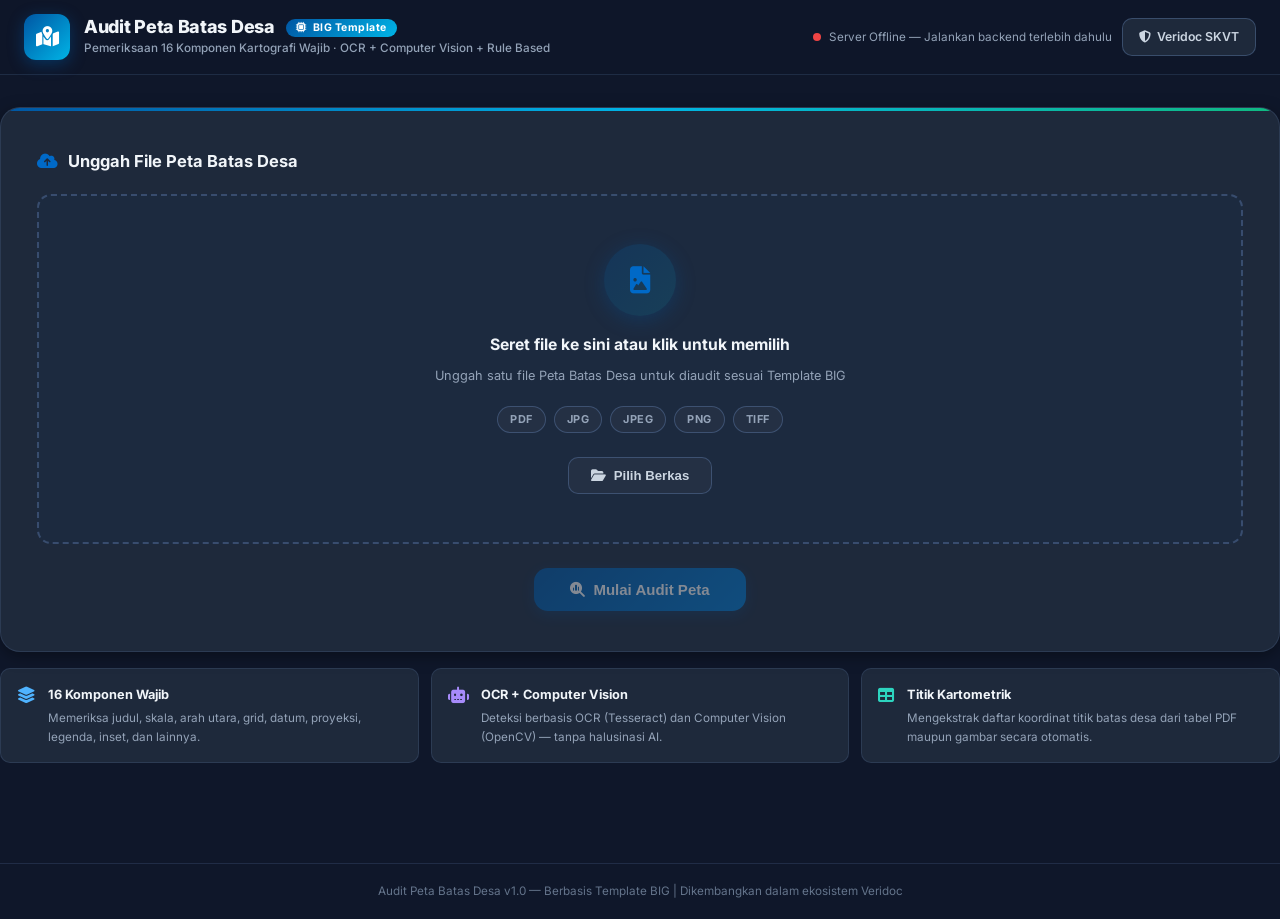
==== peta_batas_desa/index.html @ 75ebd40e "Fitur Cek Peta" ====
<!DOCTYPE html>
<html lang="id">
<head>
  <meta charset="UTF-8">
  <meta name="viewport" content="width=device-width, initial-scale=1.0">
  <title>Audit Peta Batas Desa — Template BIG</title>
  <meta name="description" content="Sistem Audit Otomatis Peta Batas Desa berdasarkan Template BIG — memeriksa 16 komponen wajib kartografi.">

  <link rel="preconnect" href="https://fonts.googleapis.com">
  <link rel="preconnect" href="https://fonts.gstatic.com" crossorigin>
  <link rel="preconnect" href="https://cdnjs.cloudflare.com">

  <link href="https://fonts.googleapis.com/css2?family=Inter:wght@300;400;500;600;700;800;900&family=JetBrains+Mono:wght@400;500;600&display=swap" rel="stylesheet">
  <link rel="stylesheet" href="https://cdnjs.cloudflare.com/ajax/libs/font-awesome/6.5.0/css/all.min.css">
  <link rel="stylesheet" href="style.css">
</head>
<body>

<!-- ================================================================
     HEADER
     ================================================================ -->
<header class="app-header">
  <div class="container">
    <div class="header-inner">
      <div class="brand">
        <div class="brand-icon-wrap">
          <div class="brand-icon-bg"></div>
          <i class="fa-solid fa-map-location-dot"></i>
        </div>
        <div class="brand-text">
          <h1>
            Audit Peta Batas Desa
            <span class="brand-badge"><i class="fa-solid fa-microchip"></i> BIG Template</span>
          </h1>
          <div class="brand-sub">Pemeriksaan 16 Komponen Kartografi Wajib · OCR + Computer Vision + Rule Based</div>
        </div>
      </div>
      <div class="header-right">
        <!-- API Status indicator -->
        <div style="display:flex; align-items:center; gap:8px; font-size:0.78rem; color:var(--text-muted);">
          <span id="api-status-dot" style="width:8px; height:8px; border-radius:50%; background:#F59E0B; display:inline-block; flex-shrink:0;"></span>
          <span id="api-status-text">Menghubungkan...</span>
        </div>
        <a href="http://localhost:8000" target="_blank" class="btn-header" title="Buka Veridoc SKVT">
          <i class="fa-solid fa-shield-halved"></i> Veridoc SKVT
        </a>
      </div>
    </div>
  </div>
</header>

<!-- ================================================================
     MAIN CONTENT
     ================================================================ -->
<main class="container main-wrap">

  <!-- ── UPLOAD SECTION ── -->
  <section class="upload-section" id="upload-section">
    <div class="upload-card">
      <div class="upload-card-title">
        <i class="fa-solid fa-cloud-arrow-up"></i>
        Unggah File Peta Batas Desa
      </div>

      <!-- Dropzone -->
      <div class="dropzone" id="drop-zone">
        <div class="drop-icon-wrap">
          <i class="fa-solid fa-file-image"></i>
        </div>
        <div class="drop-title">Seret file ke sini atau klik untuk memilih</div>
        <div class="drop-desc">Unggah satu file Peta Batas Desa untuk diaudit sesuai Template BIG</div>
        <div class="drop-formats">
          <span class="format-badge">PDF</span>
          <span class="format-badge">JPG</span>
          <span class="format-badge">JPEG</span>
          <span class="format-badge">PNG</span>
          <span class="format-badge">TIFF</span>
        </div>
        <button type="button" class="btn btn-secondary" id="btn-browse">
          <i class="fa-solid fa-folder-open"></i> Pilih Berkas
        </button>
        <input type="file" id="file-input" accept=".pdf,.jpg,.jpeg,.png,.tiff,.tif" hidden>
      </div>

      <!-- File selected badge -->
      <div class="file-selected hidden" id="file-selected-badge">
        <i class="fa-solid fa-file-circle-check" style="font-size:1.1rem;"></i>
        <span>File terpilih:</span>
        <span class="file-name" id="file-name-display">-</span>
        <button type="button" class="btn-remove" id="btn-remove-file" title="Hapus pilihan">
          <i class="fa-solid fa-xmark"></i>
        </button>
      </div>

      <!-- Error -->
      <div class="alert-error hidden" id="error-box">
        <i class="fa-solid fa-circle-exclamation" style="flex-shrink:0;"></i>
        <span></span>
      </div>

      <!-- Process button -->
      <div class="process-row">
        <button type="button" class="btn btn-primary btn-process" id="btn-process" disabled>
          <i class="fa-solid fa-magnifying-glass-chart"></i>
          Mulai Audit Peta
        </button>
      </div>
    </div>

    <!-- Info card -->
    <div style="margin-top:16px; display:grid; grid-template-columns: repeat(auto-fit, minmax(220px,1fr)); gap:12px;">
      <div style="background:var(--bg-card); border:1px solid var(--border); border-radius:var(--r-md); padding:16px; display:flex; gap:12px; align-items:flex-start;">
        <i class="fa-solid fa-layer-group" style="color:#4FB3FF; font-size:1.1rem; margin-top:2px;"></i>
        <div>
          <div style="font-size:0.85rem; font-weight:700; color:var(--text-bright); margin-bottom:3px;">16 Komponen Wajib</div>
          <div style="font-size:0.78rem; color:var(--text-muted);">Memeriksa judul, skala, arah utara, grid, datum, proyeksi, legenda, inset, dan lainnya.</div>
        </div>
      </div>
      <div style="background:var(--bg-card); border:1px solid var(--border); border-radius:var(--r-md); padding:16px; display:flex; gap:12px; align-items:flex-start;">
        <i class="fa-solid fa-robot" style="color:#A78BFA; font-size:1.1rem; margin-top:2px;"></i>
        <div>
          <div style="font-size:0.85rem; font-weight:700; color:var(--text-bright); margin-bottom:3px;">OCR + Computer Vision</div>
          <div style="font-size:0.78rem; color:var(--text-muted);">Deteksi berbasis OCR (Tesseract) dan Computer Vision (OpenCV) — tanpa halusinasi AI.</div>
        </div>
      </div>
      <div style="background:var(--bg-card); border:1px solid var(--border); border-radius:var(--r-md); padding:16px; display:flex; gap:12px; align-items:flex-start;">
        <i class="fa-solid fa-table" style="color:#2DD4BF; font-size:1.1rem; margin-top:2px;"></i>
        <div>
          <div style="font-size:0.85rem; font-weight:700; color:var(--text-bright); margin-bottom:3px;">Titik Kartometrik</div>
          <div style="font-size:0.78rem; color:var(--text-muted);">Mengekstrak daftar koordinat titik batas desa dari tabel PDF maupun gambar secara otomatis.</div>
        </div>
      </div>
    </div>
  </section>


  <!-- ================================================================
       RESULTS SECTION
       ================================================================ -->
  <section id="results-section" class="results-section">

    <!-- ── Audit Status Banner ── -->
    <div class="audit-banner" id="audit-banner" style="display:none;">
      <div class="banner-icon" id="banner-icon">
        <i class="fa-solid fa-circle-check"></i>
      </div>
      <div class="banner-info">
        <div class="banner-filename" id="banner-filename">-</div>
        <div class="banner-status" id="banner-status">-</div>
        <div class="banner-ts" id="banner-ts">-</div>
      </div>
    </div>

    <!-- ── Stat Cards ── -->
    <div class="stat-grid" style="margin-bottom:24px;">
      <div class="stat-card">
        <div class="stat-icon si-blue"><i class="fa-solid fa-percent"></i></div>
        <div>
          <div class="stat-val" id="stat-completeness">-</div>
          <div class="stat-label">Kelengkapan Komponen</div>
        </div>
      </div>
      <div class="stat-card">
        <div class="stat-icon si-green"><i class="fa-solid fa-circle-check"></i></div>
        <div>
          <div class="stat-val" id="stat-found">-</div>
          <div class="stat-label">Komponen Ditemukan</div>
        </div>
      </div>
      <div class="stat-card">
        <div class="stat-icon si-red"><i class="fa-solid fa-circle-xmark"></i></div>
        <div>
          <div class="stat-val" id="stat-notfound">-</div>
          <div class="stat-label">Tidak Ditemukan</div>
        </div>
      </div>
      <div class="stat-card">
        <div class="stat-icon si-yellow"><i class="fa-solid fa-triangle-exclamation"></i></div>
        <div>
          <div class="stat-val" id="stat-uncertain">-</div>
          <div class="stat-label">Tidak Dapat Dipastikan</div>
        </div>
      </div>
      <div class="stat-card">
        <div class="stat-icon si-teal"><i class="fa-solid fa-gauge-high"></i></div>
        <div>
          <div class="stat-val" id="stat-confidence">-</div>
          <div class="stat-label">Confidence Rata-Rata</div>
        </div>
      </div>
      <div class="stat-card">
        <div class="stat-icon si-purple"><i class="fa-solid fa-layer-group"></i></div>
        <div>
          <div class="stat-val" id="stat-total">-</div>
          <div class="stat-label">Total Komponen Diperiksa</div>
        </div>
      </div>
    </div>

    <!-- ── Audit Table ── -->
    <div class="card mb-24" style="margin-bottom:24px;">
      <div class="card-header">
        <div class="card-title">
          <i class="fa-solid fa-table-list"></i>
          Tabel Hasil Audit Komponen Peta
        </div>
        <!-- Filter buttons -->
        <div class="filter-bar" style="margin-bottom:0;">
          <span class="filter-label"><i class="fa-solid fa-filter"></i> Filter:</span>
          <button class="filter-btn active" data-filter="all" id="filter-all">Semua</button>
          <button class="filter-btn" data-filter="found" id="filter-found">
            <i class="fa-solid fa-check"></i> Sesuai
          </button>
          <button class="filter-btn" data-filter="uncertain" id="filter-uncertain">
            <i class="fa-solid fa-triangle-exclamation"></i> Perlu Perbaikan
          </button>
          <button class="filter-btn" data-filter="not_found" id="filter-notfound">
            <i class="fa-solid fa-xmark"></i> Tidak Ditemukan
          </button>
        </div>
      </div>
      <div class="card-body">
        <div class="table-wrap">
          <table class="audit-table">
            <thead>
              <tr>
                <th class="col-no">No</th>
                <th class="col-component">Komponen</th>
                <th class="col-status">Status</th>
                <th class="col-conf">Confidence</th>
                <th class="col-method">Metode</th>
                <th class="col-evidence">Evidence</th>
                <th class="col-value">Hasil Deteksi</th>
                <th class="col-notes">Catatan</th>
                <th class="col-expand">Detail</th>
              </tr>
            </thead>
            <tbody id="audit-tbody">
              <!-- Rendered by JS -->
            </tbody>
          </table>
        </div>
      </div>
    </div>

    <!-- ── Titik Kartometrik ── -->
    <div class="card kartometrik-section">
      <div class="card-header">
        <div class="card-title">
          <i class="fa-solid fa-location-crosshairs"></i>
          Daftar Titik Kartometrik Batas Desa
        </div>
        <div style="display:flex; align-items:center; gap:12px; flex-wrap:wrap;">
          <span style="font-size:0.80rem; color:var(--text-muted);">Metode: <span id="kartometrik-method" style="color:var(--primary-hover); font-weight:600;">-</span></span>
          <span style="font-size:0.80rem; color:var(--text-muted);">Total: <span id="kartometrik-total" style="color:var(--text-bright); font-weight:700;">-</span></span>
        </div>
      </div>
      <div class="card-body">
        <!-- Empty state -->
        <div class="empty-state" id="kartometrik-empty">
          <i class="fa-solid fa-table-cells-column-lock"></i>
          Tidak ada data titik kartometrik yang berhasil diekstraksi.
          <div style="font-size:0.78rem; margin-top:6px;">Tabel koordinat batas desa tidak ditemukan atau tidak terbaca.</div>
        </div>
        <!-- Table -->
        <div class="table-wrap">
          <table class="kartometrik-table">
            <thead>
              <tr>
                <th style="width:50px; text-align:center;">No</th>
                <th style="width:120px;">Kode Titik</th>
                <th>Lintang</th>
                <th>Bujur</th>
                <th>X (UTM)</th>
                <th>Y (UTM)</th>
              </tr>
            </thead>
            <tbody id="kartometrik-tbody">
              <!-- Rendered by JS -->
            </tbody>
          </table>
        </div>
      </div>
    </div>

  </section>
  <!-- /results-section -->

</main>

<!-- ================================================================
     PROGRESS MODAL
     ================================================================ -->
<div class="modal-overlay hidden" id="progress-modal">
  <div class="modal-card">
    <div class="progress-orb" id="progress-orb">
      <i class="fa-solid fa-map-location-dot"></i>
    </div>
    <div class="modal-title">Audit Peta Batas Desa</div>
    <div class="modal-sub">Sistem sedang menganalisis komponen peta secara otomatis...</div>

    <!-- Progress bar -->
    <div class="prog-bar-track">
      <div class="prog-bar-fill" id="prog-fill" style="width:0%;"></div>
    </div>
    <div class="prog-percent" id="prog-pct">0%</div>

    <!-- Steps -->
    <div id="progress-steps">
      <!-- Step 0 -->
      <div class="step-item">
        <div class="step-dot pending" id="step-dot-0">1</div>
        <div>
          <div class="step-label">Preprocessing</div>
          <div class="step-desc">Konversi file → gambar, normalisasi resolusi...</div>
        </div>
      </div>
      <!-- Step 1 -->
      <div class="step-item">
        <div class="step-dot pending" id="step-dot-1">2</div>
        <div>
          <div class="step-label">OCR &amp; Ekstraksi Teks</div>
          <div class="step-desc">Membaca teks dari peta menggunakan Tesseract OCR...</div>
        </div>
      </div>
      <!-- Step 2 -->
      <div class="step-item">
        <div class="step-dot pending" id="step-dot-2">3</div>
        <div>
          <div class="step-label">Deteksi Layout</div>
          <div class="step-desc">Mendeteksi region judul, legenda, inset, body peta...</div>
        </div>
      </div>
      <!-- Step 3 -->
      <div class="step-item">
        <div class="step-dot pending" id="step-dot-3">4</div>
        <div>
          <div class="step-label">Computer Vision</div>
          <div class="step-desc">Deteksi arah utara, skala grafis, grid, batas administrasi...</div>
        </div>
      </div>
      <!-- Step 4 -->
      <div class="step-item">
        <div class="step-dot pending" id="step-dot-4">5</div>
        <div>
          <div class="step-label">Validasi 16 Komponen</div>
          <div class="step-desc">Rule-based matching seluruh komponen wajib Template BIG...</div>
        </div>
      </div>
      <!-- Step 5 -->
      <div class="step-item">
        <div class="step-dot pending" id="step-dot-5">6</div>
        <div>
          <div class="step-label">Ekstraksi Titik Kartometrik</div>
          <div class="step-desc">Membaca tabel koordinat titik batas desa...</div>
        </div>
      </div>
      <!-- Step 6 -->
      <div class="step-item">
        <div class="step-dot pending" id="step-dot-6">7</div>
        <div>
          <div class="step-label">Generate Laporan</div>
          <div class="step-desc">Menyusun statistik kelengkapan dan laporan akhir...</div>
        </div>
      </div>
    </div>
  </div>
</div>

<!-- ================================================================
     FOOTER
     ================================================================ -->
<footer class="app-footer">
  <div class="container">
    Audit Peta Batas Desa v1.0 — Berbasis Template BIG | Dikembangkan dalam ekosistem Veridoc
  </div>
</footer>

<script src="script.js"></script>
</body>
</html>
---- peta_batas_desa/style.css ----
/* ================================================================
   AUDIT PETA BATAS DESA — Premium Dashboard CSS
   Template BIG | Versi 1.0
   ================================================================ */

@import url('https://fonts.googleapis.com/css2?family=Inter:wght@300;400;500;600;700;800;900&family=JetBrains+Mono:wght@400;500;600&display=swap');

/* ── CSS Variables ── */
:root {
  /* Brand */
  --primary:        #0056A3;
  --primary-hover:  #0069C7;
  --primary-light:  #E8F3FF;
  --primary-glow:   rgba(0, 86, 163, 0.25);

  /* Status */
  --green:          #10B981;
  --green-light:    #D1FAE5;
  --green-dark:     #059669;
  --yellow:         #F59E0B;
  --yellow-light:   #FEF3C7;
  --yellow-dark:    #D97706;
  --red:            #EF4444;
  --red-light:      #FEE2E2;
  --red-dark:       #DC2626;

  /* Neutrals */
  --bg-page:        #0F172A;
  --bg-card:        #1E293B;
  --bg-card2:       #243044;
  --bg-glass:       rgba(30, 41, 59, 0.80);
  --border:         rgba(99, 130, 180, 0.20);
  --border-bright:  rgba(99, 130, 180, 0.40);

  /* Text */
  --text-bright:    #F1F5F9;
  --text-main:      #CBD5E1;
  --text-muted:     #94A3B8;
  --text-faint:     #64748B;

  /* Typography */
  --font-sans:      'Inter', -apple-system, sans-serif;
  --font-mono:      'JetBrains Mono', monospace;

  /* Radius */
  --r-sm:           6px;
  --r-md:           10px;
  --r-lg:           14px;
  --r-xl:           20px;

  /* Shadow */
  --shadow-sm:   0 1px 3px rgba(0,0,0,0.3);
  --shadow-md:   0 4px 16px rgba(0,0,0,0.35);
  --shadow-lg:   0 8px 32px rgba(0,0,0,0.45);
  --shadow-glow: 0 0 24px rgba(0, 86, 163, 0.35);
}

/* ── Reset ── */
*, *::before, *::after { box-sizing: border-box; margin: 0; padding: 0; }
html { font-size: 15px; scroll-behavior: smooth; }
body {
  font-family: var(--font-sans);
  background: var(--bg-page);
  color: var(--text-main);
  min-height: 100vh;
  line-height: 1.6;
  -webkit-font-smoothing: antialiased;
}
img { display: block; max-width: 100%; }
a { color: inherit; text-decoration: none; }

/* ── Container ── */
.container { max-width: 1340px; margin: 0 auto; padding: 0 24px; }

/* ================================================================
   HEADER
   ================================================================ */
.app-header {
  position: sticky;
  top: 0;
  z-index: 100;
  background: rgba(15, 23, 42, 0.92);
  backdrop-filter: blur(12px);
  border-bottom: 1px solid var(--border);
  padding: 0;
}
.header-inner {
  display: flex;
  align-items: center;
  justify-content: space-between;
  padding: 14px 0;
  gap: 16px;
}
.brand {
  display: flex;
  align-items: center;
  gap: 14px;
}
.brand-icon-wrap {
  position: relative;
  width: 46px;
  height: 46px;
  display: flex;
  align-items: center;
  justify-content: center;
}
.brand-icon-bg {
  position: absolute;
  inset: 0;
  background: linear-gradient(135deg, #0056A3, #00B4E6);
  border-radius: 12px;
  box-shadow: 0 4px 16px rgba(0,86,163,0.45);
}
.brand-icon-wrap i {
  position: relative;
  font-size: 1.35rem;
  color: #fff;
  z-index: 1;
}
.brand-text h1 {
  font-size: 1.20rem;
  font-weight: 800;
  color: var(--text-bright);
  letter-spacing: -0.3px;
  line-height: 1.2;
}
.brand-sub {
  font-size: 0.78rem;
  color: var(--text-muted);
  font-weight: 500;
  margin-top: 2px;
}
.brand-badge {
  display: inline-flex;
  align-items: center;
  gap: 5px;
  padding: 3px 10px;
  border-radius: 20px;
  font-size: 0.70rem;
  font-weight: 700;
  letter-spacing: 0.5px;
  background: linear-gradient(135deg, #0056A3, #00B4E6);
  color: #fff;
  margin-left: 8px;
  vertical-align: middle;
}
.header-right {
  display: flex;
  align-items: center;
  gap: 10px;
}
.btn-header {
  display: inline-flex;
  align-items: center;
  gap: 6px;
  padding: 8px 16px;
  border-radius: var(--r-md);
  font-size: 0.82rem;
  font-weight: 600;
  cursor: pointer;
  border: 1px solid var(--border-bright);
  background: var(--bg-card);
  color: var(--text-main);
  transition: all 0.18s ease;
}
.btn-header:hover {
  background: var(--primary);
  border-color: var(--primary);
  color: #fff;
  box-shadow: var(--shadow-glow);
}

/* ================================================================
   MAIN CONTENT
   ================================================================ */
.main-wrap {
  padding: 32px 0 64px;
}

/* ================================================================
   UPLOAD SECTION
   ================================================================ */
.upload-section { margin-bottom: 36px; }

.upload-card {
  background: var(--bg-card);
  border: 1px solid var(--border);
  border-radius: var(--r-xl);
  padding: 40px 36px;
  box-shadow: var(--shadow-md);
  position: relative;
  overflow: hidden;
}
.upload-card::before {
  content: '';
  position: absolute;
  top: 0; left: 0; right: 0;
  height: 3px;
  background: linear-gradient(90deg, #0056A3, #00B4E6, #10B981);
}
.upload-card-title {
  font-size: 1.1rem;
  font-weight: 700;
  color: var(--text-bright);
  margin-bottom: 20px;
  display: flex;
  align-items: center;
  gap: 10px;
}
.upload-card-title i { color: var(--primary-hover); }

/* Dropzone */
.dropzone {
  border: 2px dashed var(--border-bright);
  border-radius: var(--r-lg);
  padding: 48px 24px;
  text-align: center;
  cursor: pointer;
  transition: all 0.22s ease;
  background: rgba(0, 86, 163, 0.04);
}
.dropzone:hover,
.dropzone.drag-over {
  border-color: var(--primary-hover);
  background: rgba(0, 86, 163, 0.10);
  box-shadow: 0 0 0 4px rgba(0, 86, 163, 0.10);
}
.drop-icon-wrap {
  width: 72px;
  height: 72px;
  border-radius: 50%;
  background: linear-gradient(135deg, rgba(0,86,163,0.25), rgba(0,180,230,0.15));
  display: flex;
  align-items: center;
  justify-content: center;
  margin: 0 auto 16px;
  font-size: 1.8rem;
  color: var(--primary-hover);
  box-shadow: 0 4px 20px rgba(0,86,163,0.3);
  transition: transform 0.2s ease;
}
.dropzone:hover .drop-icon-wrap { transform: scale(1.08) translateY(-2px); }
.drop-title {
  font-size: 1.05rem;
  font-weight: 700;
  color: var(--text-bright);
  margin-bottom: 8px;
}
.drop-desc {
  font-size: 0.85rem;
  color: var(--text-muted);
  margin-bottom: 20px;
}
.drop-formats {
  display: flex;
  gap: 8px;
  justify-content: center;
  flex-wrap: wrap;
  margin-bottom: 24px;
}
.format-badge {
  padding: 4px 12px;
  border-radius: 20px;
  font-size: 0.73rem;
  font-weight: 700;
  letter-spacing: 0.5px;
  border: 1px solid var(--border-bright);
  color: var(--text-muted);
  background: var(--bg-card2);
}

/* Buttons */
.btn {
  display: inline-flex;
  align-items: center;
  gap: 8px;
  padding: 10px 22px;
  border-radius: var(--r-md);
  font-size: 0.88rem;
  font-weight: 600;
  cursor: pointer;
  border: none;
  transition: all 0.18s ease;
  outline: none;
  text-decoration: none;
}
.btn-primary {
  background: linear-gradient(135deg, #0056A3, #0079CF);
  color: #fff;
  box-shadow: 0 4px 14px rgba(0,86,163,0.35);
}
.btn-primary:hover:not(:disabled) {
  background: linear-gradient(135deg, #0069C7, #0090E0);
  box-shadow: 0 6px 20px rgba(0,86,163,0.50);
  transform: translateY(-1px);
}
.btn-primary:disabled {
  opacity: 0.45;
  cursor: not-allowed;
  transform: none;
}
.btn-secondary {
  background: var(--bg-card2);
  border: 1px solid var(--border-bright);
  color: var(--text-main);
}
.btn-secondary:hover { background: var(--bg-card); border-color: var(--primary); color: var(--primary-hover); }
.btn-danger { background: var(--red); color: #fff; }
.btn-danger:hover { background: var(--red-dark); }

/* Selected file chip */
.file-selected {
  display: flex;
  align-items: center;
  gap: 10px;
  margin-top: 20px;
  padding: 12px 16px;
  background: var(--primary-light);
  border: 1px solid var(--primary);
  border-radius: var(--r-md);
  color: var(--primary);
  font-weight: 600;
  font-size: 0.88rem;
}
.file-selected .file-name { color: var(--primary); font-weight: 700; }
.file-selected .btn-remove {
  margin-left: auto;
  background: none;
  border: none;
  color: var(--red);
  cursor: pointer;
  padding: 2px 6px;
  border-radius: 4px;
  font-size: 0.88rem;
  transition: background 0.15s;
}
.file-selected .btn-remove:hover { background: var(--red-light); }

/* Process button */
.process-row {
  display: flex;
  justify-content: center;
  margin-top: 24px;
}
.btn-process {
  padding: 13px 36px;
  font-size: 1rem;
  font-weight: 700;
  border-radius: var(--r-lg);
}

/* Error */
.alert-error {
  display: flex;
  align-items: flex-start;
  gap: 12px;
  padding: 14px 18px;
  background: var(--red-light);
  border: 1px solid var(--red);
  border-radius: var(--r-md);
  color: var(--red-dark);
  font-size: 0.88rem;
  margin-top: 16px;
}

/* ================================================================
   PROGRESS MODAL
   ================================================================ */
.modal-overlay {
  position: fixed;
  inset: 0;
  background: rgba(0,0,0,0.70);
  backdrop-filter: blur(6px);
  z-index: 200;
  display: flex;
  align-items: center;
  justify-content: center;
  padding: 20px;
}
.modal-card {
  background: var(--bg-card);
  border: 1px solid var(--border);
  border-radius: var(--r-xl);
  padding: 36px;
  max-width: 560px;
  width: 100%;
  box-shadow: var(--shadow-lg);
  position: relative;
}
.modal-card::before {
  content: '';
  position: absolute;
  top: 0; left: 0; right: 0;
  height: 3px;
  background: linear-gradient(90deg, #0056A3, #00B4E6, #10B981);
  border-radius: var(--r-xl) var(--r-xl) 0 0;
}
.progress-orb {
  width: 80px;
  height: 80px;
  border-radius: 50%;
  background: linear-gradient(135deg, #0056A3, #00B4E6);
  display: flex;
  align-items: center;
  justify-content: center;
  font-size: 1.8rem;
  color: #fff;
  margin: 0 auto 20px;
  box-shadow: 0 0 32px rgba(0,86,163,0.5);
  animation: orbPulse 2s ease-in-out infinite;
}
@keyframes orbPulse {
  0%, 100% { box-shadow: 0 0 20px rgba(0,86,163,0.4); transform: scale(1); }
  50%       { box-shadow: 0 0 40px rgba(0,86,163,0.7); transform: scale(1.05); }
}
.modal-title {
  font-size: 1.1rem;
  font-weight: 700;
  color: var(--text-bright);
  text-align: center;
  margin-bottom: 6px;
}
.modal-sub {
  font-size: 0.85rem;
  color: var(--text-muted);
  text-align: center;
  margin-bottom: 24px;
}
/* Progress bar */
.prog-bar-track {
  height: 8px;
  background: rgba(255,255,255,0.08);
  border-radius: 10px;
  overflow: hidden;
  margin-bottom: 8px;
}
.prog-bar-fill {
  height: 100%;
  border-radius: 10px;
  background: linear-gradient(90deg, #0056A3, #00B4E6);
  transition: width 0.4s ease;
  position: relative;
  overflow: hidden;
}
.prog-bar-fill::after {
  content: '';
  position: absolute;
  top: 0; left: -100%;
  width: 100%; height: 100%;
  background: linear-gradient(90deg, transparent, rgba(255,255,255,0.3), transparent);
  animation: shimmer 1.4s infinite;
}
@keyframes shimmer { to { left: 100%; } }
.prog-percent {
  text-align: center;
  font-size: 0.82rem;
  color: var(--text-muted);
  margin-bottom: 20px;
}
/* Steps */
.step-item {
  display: flex;
  align-items: flex-start;
  gap: 12px;
  padding: 10px 0;
  border-bottom: 1px solid var(--border);
}
.step-item:last-child { border-bottom: none; }
.step-dot {
  width: 24px;
  height: 24px;
  border-radius: 50%;
  display: flex;
  align-items: center;
  justify-content: center;
  font-size: 0.70rem;
  font-weight: 700;
  flex-shrink: 0;
  margin-top: 2px;
}
.step-dot.pending  { background: rgba(255,255,255,0.08); color: var(--text-muted); border: 1px solid var(--border); }
.step-dot.running  { background: var(--primary); color: #fff; animation: dotPulse 0.8s ease-in-out infinite alternate; }
.step-dot.done     { background: var(--green); color: #fff; }
@keyframes dotPulse { from { opacity: 0.6; } to { opacity: 1; } }
.step-label { font-size: 0.85rem; color: var(--text-main); font-weight: 500; }
.step-desc  { font-size: 0.78rem; color: var(--text-muted); margin-top: 2px; }

/* ================================================================
   RESULTS SECTION
   ================================================================ */
.results-section { display: none; }
.results-section.visible { display: block; }

/* ── Audit Status Banner ── */
.audit-banner {
  border-radius: var(--r-xl);
  padding: 28px 32px;
  margin-bottom: 24px;
  display: flex;
  align-items: center;
  gap: 24px;
  flex-wrap: wrap;
  position: relative;
  overflow: hidden;
  box-shadow: var(--shadow-md);
}
.audit-banner::before {
  content: '';
  position: absolute;
  inset: 0;
  background: inherit;
  z-index: 0;
}
.audit-banner-green  { background: linear-gradient(135deg, #064E3B, #065F46); border: 1px solid rgba(16,185,129,0.30); }
.audit-banner-yellow { background: linear-gradient(135deg, #451A03, #78350F); border: 1px solid rgba(245,158,11,0.30); }
.audit-banner-red    { background: linear-gradient(135deg, #450A0A, #7F1D1D); border: 1px solid rgba(239,68,68,0.30); }
.banner-icon {
  width: 64px; height: 64px;
  border-radius: 50%;
  display: flex;
  align-items: center;
  justify-content: center;
  font-size: 1.6rem;
  flex-shrink: 0;
  position: relative;
  z-index: 1;
}
.banner-icon-green  { background: rgba(16,185,129,0.2); color: var(--green); box-shadow: 0 0 24px rgba(16,185,129,0.25); }
.banner-icon-yellow { background: rgba(245,158,11,0.2); color: var(--yellow); box-shadow: 0 0 24px rgba(245,158,11,0.25); }
.banner-icon-red    { background: rgba(239,68,68,0.2); color: var(--red); box-shadow: 0 0 24px rgba(239,68,68,0.25); }
.banner-info { flex: 1; min-width: 200px; position: relative; z-index: 1; }
.banner-filename {
  font-size: 0.80rem;
  color: rgba(255,255,255,0.65);
  margin-bottom: 4px;
  font-family: var(--font-mono);
}
.banner-status {
  font-size: 1.5rem;
  font-weight: 800;
  color: #fff;
  margin-bottom: 6px;
  letter-spacing: -0.5px;
}
.banner-ts { font-size: 0.78rem; color: rgba(255,255,255,0.55); }

/* ── Stat Cards ── */
.stat-grid {
  display: grid;
  grid-template-columns: repeat(auto-fit, minmax(170px, 1fr));
  gap: 16px;
  margin-bottom: 24px;
}
.stat-card {
  background: var(--bg-card);
  border: 1px solid var(--border);
  border-radius: var(--r-lg);
  padding: 20px;
  display: flex;
  align-items: flex-start;
  gap: 14px;
  box-shadow: var(--shadow-sm);
  transition: transform 0.18s ease, box-shadow 0.18s ease;
}
.stat-card:hover { transform: translateY(-2px); box-shadow: var(--shadow-md); }
.stat-icon {
  width: 42px; height: 42px;
  border-radius: var(--r-md);
  display: flex;
  align-items: center;
  justify-content: center;
  font-size: 1.1rem;
  flex-shrink: 0;
}
.si-blue   { background: rgba(0,86,163,0.18); color: #4FB3FF; }
.si-green  { background: rgba(16,185,129,0.18); color: var(--green); }
.si-yellow { background: rgba(245,158,11,0.18); color: var(--yellow); }
.si-red    { background: rgba(239,68,68,0.18); color: var(--red); }
.si-purple { background: rgba(139,92,246,0.18); color: #A78BFA; }
.si-teal   { background: rgba(20,184,166,0.18); color: #2DD4BF; }
.stat-val {
  font-size: 1.5rem;
  font-weight: 800;
  color: var(--text-bright);
  line-height: 1.1;
}
.stat-label {
  font-size: 0.78rem;
  color: var(--text-muted);
  font-weight: 500;
  margin-top: 3px;
}

/* ================================================================
   FILTER BAR
   ================================================================ */
.filter-bar {
  display: flex;
  align-items: center;
  gap: 10px;
  flex-wrap: wrap;
  margin-bottom: 16px;
}
.filter-label {
  font-size: 0.82rem;
  color: var(--text-muted);
  font-weight: 600;
  display: flex;
  align-items: center;
  gap: 6px;
}
.filter-btn {
  padding: 6px 16px;
  border-radius: 20px;
  font-size: 0.80rem;
  font-weight: 600;
  cursor: pointer;
  border: 1px solid var(--border-bright);
  background: var(--bg-card2);
  color: var(--text-muted);
  transition: all 0.15s ease;
}
.filter-btn:hover { border-color: var(--primary); color: var(--primary-hover); }
.filter-btn.active {
  background: var(--primary);
  border-color: var(--primary);
  color: #fff;
  box-shadow: 0 2px 8px rgba(0,86,163,0.4);
}

/* ================================================================
   AUDIT TABLE
   ================================================================ */
.card {
  background: var(--bg-card);
  border: 1px solid var(--border);
  border-radius: var(--r-lg);
  box-shadow: var(--shadow-sm);
  overflow: hidden;
}
.card-header {
  padding: 18px 22px;
  border-bottom: 1px solid var(--border);
  display: flex;
  align-items: center;
  justify-content: space-between;
  gap: 12px;
  flex-wrap: wrap;
}
.card-title {
  font-size: 0.95rem;
  font-weight: 700;
  color: var(--text-bright);
  display: flex;
  align-items: center;
  gap: 8px;
}
.card-title i { color: var(--primary-hover); }
.card-body { padding: 0; }

.table-wrap { overflow-x: auto; }
.audit-table {
  width: 100%;
  border-collapse: collapse;
  font-size: 0.84rem;
}
.audit-table thead tr {
  background: rgba(0,86,163,0.12);
}
.audit-table th {
  padding: 12px 14px;
  text-align: left;
  font-size: 0.78rem;
  font-weight: 700;
  color: var(--text-muted);
  text-transform: uppercase;
  letter-spacing: 0.6px;
  border-bottom: 1px solid var(--border);
  white-space: nowrap;
}
.audit-table td {
  padding: 12px 14px;
  border-bottom: 1px solid var(--border);
  vertical-align: top;
  color: var(--text-main);
}
.audit-table tbody tr { transition: background 0.15s ease; }
.audit-table tbody tr:hover { background: rgba(255,255,255,0.03); }
.audit-table tbody tr:last-child td { border-bottom: none; }
.audit-table tbody tr.hidden-row { display: none; }

/* Optional row style */
.audit-table tbody tr.optional-row { opacity: 0.75; }

/* Expand button */
.btn-expand {
  background: none;
  border: none;
  color: var(--text-muted);
  cursor: pointer;
  padding: 4px 8px;
  border-radius: var(--r-sm);
  font-size: 0.78rem;
  display: flex;
  align-items: center;
  gap: 4px;
  transition: all 0.15s;
}
.btn-expand:hover { background: rgba(255,255,255,0.06); color: var(--primary-hover); }
.btn-expand.expanded { color: var(--primary-hover); }

/* Detail row */
.detail-row { display: none; }
.detail-row.visible { display: table-row; }
.detail-panel {
  background: rgba(0, 86, 163, 0.06);
  border: 1px solid rgba(0,86,163,0.20);
  border-radius: var(--r-md);
  padding: 16px 18px;
  margin: 4px 0 8px;
}
.detail-grid {
  display: grid;
  grid-template-columns: repeat(auto-fill, minmax(200px, 1fr));
  gap: 12px;
}
.detail-item label {
  font-size: 0.72rem;
  font-weight: 700;
  text-transform: uppercase;
  letter-spacing: 0.5px;
  color: var(--text-muted);
  display: block;
  margin-bottom: 3px;
}
.detail-item span {
  font-size: 0.85rem;
  color: var(--text-bright);
  font-family: var(--font-mono);
  word-break: break-word;
}
.detail-evidence {
  margin-top: 12px;
  padding: 10px 14px;
  background: rgba(0,0,0,0.25);
  border-radius: var(--r-sm);
  border-left: 3px solid var(--primary);
  font-size: 0.82rem;
  color: var(--text-muted);
  font-family: var(--font-mono);
  white-space: pre-wrap;
  word-break: break-all;
}
.detail-notes {
  margin-top: 10px;
  padding: 10px 14px;
  background: rgba(245,158,11,0.08);
  border: 1px solid rgba(245,158,11,0.25);
  border-radius: var(--r-sm);
  font-size: 0.82rem;
  color: var(--yellow);
}

/* No column */
.col-no {
  width: 46px;
  text-align: center;
  font-weight: 700;
  color: var(--text-muted);
  font-size: 0.78rem;
  font-family: var(--font-mono);
}
.col-component { min-width: 200px; }
.col-status { width: 150px; }
.col-conf { width: 100px; text-align: center; }
.col-method { width: 170px; }
.col-evidence { min-width: 220px; }
.col-value { min-width: 150px; }
.col-notes { min-width: 180px; }
.col-expand { width: 80px; text-align: center; }

/* ================================================================
   STATUS BADGES
   ================================================================ */
.badge {
  display: inline-flex;
  align-items: center;
  gap: 5px;
  padding: 4px 10px;
  border-radius: 20px;
  font-size: 0.75rem;
  font-weight: 700;
  white-space: nowrap;
}
.badge-found    { background: var(--green-light); color: var(--green-dark); border: 1px solid rgba(16,185,129,0.4); }
.badge-uncertain{ background: var(--yellow-light); color: var(--yellow-dark); border: 1px solid rgba(245,158,11,0.4); }
.badge-notfound { background: var(--red-light); color: var(--red-dark); border: 1px solid rgba(239,68,68,0.4); }
.badge-optional { background: rgba(255,255,255,0.08); color: var(--text-muted); border: 1px solid var(--border); font-style: italic; }

/* Confidence bar */
.conf-bar-wrap { display: flex; align-items: center; gap: 6px; }
.conf-bar {
  flex: 1;
  height: 6px;
  background: rgba(255,255,255,0.08);
  border-radius: 10px;
  overflow: hidden;
  max-width: 70px;
}
.conf-bar-fill {
  height: 100%;
  border-radius: 10px;
  transition: width 0.5s ease;
}
.conf-val { font-size: 0.75rem; font-family: var(--font-mono); color: var(--text-muted); white-space: nowrap; }

/* Method tag */
.method-tag {
  display: inline-flex;
  align-items: center;
  gap: 5px;
  padding: 3px 10px;
  border-radius: var(--r-sm);
  font-size: 0.72rem;
  font-weight: 600;
  background: rgba(0,86,163,0.15);
  color: #7DB9E8;
  border: 1px solid rgba(0,86,163,0.20);
  white-space: nowrap;
}

/* Evidence text */
.evidence-text {
  font-size: 0.80rem;
  font-family: var(--font-mono);
  color: var(--text-muted);
  word-break: break-word;
  max-width: 280px;
}
.evidence-dash { color: var(--text-faint); }

/* Value extracted */
.value-text {
  font-size: 0.82rem;
  color: var(--text-bright);
  font-weight: 600;
  font-family: var(--font-mono);
}

/* Notes */
.notes-text {
  font-size: 0.78rem;
  color: var(--yellow);
  max-width: 200px;
}
.notes-text:empty::before { content: '—'; color: var(--text-faint); }

/* ================================================================
   TITIK KARTOMETRIK SECTION
   ================================================================ */
.kartometrik-section { margin-top: 24px; }
.kartometrik-table {
  width: 100%;
  border-collapse: collapse;
  font-size: 0.83rem;
}
.kartometrik-table th {
  padding: 11px 14px;
  text-align: left;
  font-size: 0.77rem;
  font-weight: 700;
  text-transform: uppercase;
  letter-spacing: 0.5px;
  color: var(--text-muted);
  background: rgba(0,86,163,0.12);
  border-bottom: 1px solid var(--border);
}
.kartometrik-table td {
  padding: 10px 14px;
  border-bottom: 1px solid var(--border);
  color: var(--text-main);
  font-family: var(--font-mono);
  font-size: 0.80rem;
}
.kartometrik-table tbody tr:last-child td { border-bottom: none; }
.kartometrik-table tbody tr:hover { background: rgba(255,255,255,0.02); }
.empty-state {
  padding: 36px;
  text-align: center;
  color: var(--text-muted);
  font-size: 0.88rem;
}
.empty-state i { font-size: 2rem; margin-bottom: 12px; display: block; opacity: 0.5; }

/* ================================================================
   FOOTER
   ================================================================ */
.app-footer {
  border-top: 1px solid var(--border);
  padding: 18px 0;
  text-align: center;
  font-size: 0.78rem;
  color: var(--text-faint);
}

/* ================================================================
   UTILITY
   ================================================================ */
.hidden { display: none !important; }
.text-green  { color: var(--green); }
.text-yellow { color: var(--yellow); }
.text-red    { color: var(--red); }
.text-muted  { color: var(--text-muted); }
.text-bright { color: var(--text-bright); }
.font-mono   { font-family: var(--font-mono); }
.fw-700      { font-weight: 700; }
.mt-16       { margin-top: 16px; }
.mt-24       { margin-top: 24px; }
.mb-24       { margin-bottom: 24px; }

/* ================================================================
   RESPONSIVE
   ================================================================ */
@media (max-width: 768px) {
  .container { padding: 0 16px; }
  .upload-card { padding: 24px 18px; }
  .audit-banner { padding: 20px; gap: 16px; }
  .banner-status { font-size: 1.15rem; }
  .stat-grid { grid-template-columns: repeat(2, 1fr); }
  .audit-table th, .audit-table td { padding: 10px 10px; }
  .col-method, .col-evidence, .col-value, .col-notes { display: none; }
}
@media (max-width: 480px) {
  .stat-grid { grid-template-columns: 1fr 1fr; }
  .filter-bar { gap: 6px; }
}

/* ================================================================
   ANIMATIONS
   ================================================================ */
@keyframes fadeIn {
  from { opacity: 0; transform: translateY(12px); }
  to   { opacity: 1; transform: translateY(0); }
}
.anim-fade-in { animation: fadeIn 0.35s ease forwards; }

@keyframes spin { to { transform: rotate(360deg); } }
.spin { animation: spin 0.9s linear infinite; }

/* Progress bar animated stripes (running state) */
@keyframes stripes {
  from { background-position: 24px 0; }
  to   { background-position: 0 0; }
}
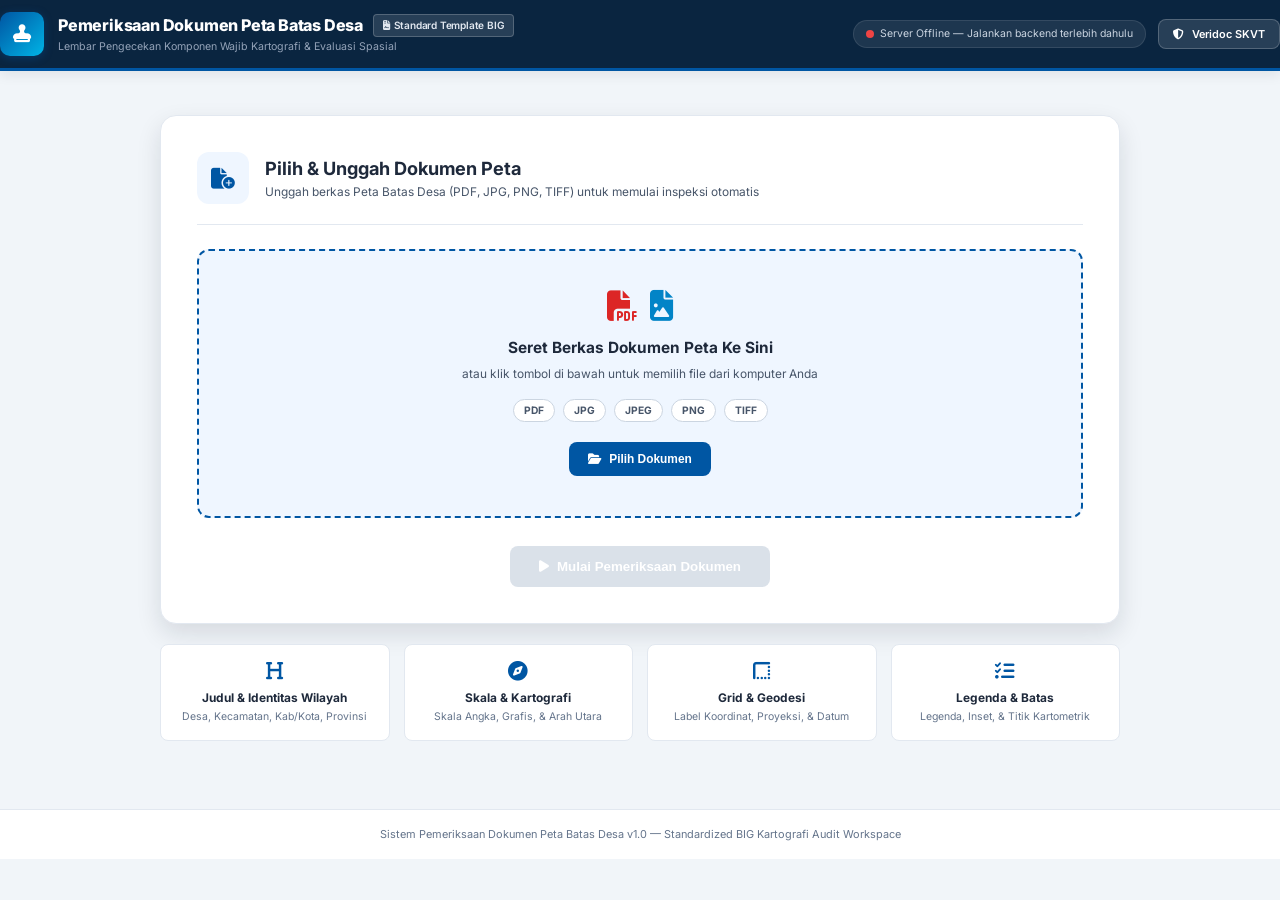
==== commit 4fde4fbe: "Perbaruan UI Peta" ====
--- a/peta_batas_desa/index.html
+++ b/peta_batas_desa/index.html
@@ -3,376 +3,359 @@
 <head>
   <meta charset="UTF-8">
   <meta name="viewport" content="width=device-width, initial-scale=1.0">
-  <title>Audit Peta Batas Desa — Template BIG</title>
-  <meta name="description" content="Sistem Audit Otomatis Peta Batas Desa berdasarkan Template BIG — memeriksa 16 komponen wajib kartografi.">
-
+  <title>Pemeriksaan Dokumen — Peta Batas Desa (Template BIG)</title>
+  <meta name="description" content="Sistem Audit & Pemeriksaan Dokumen Peta Batas Desa Berdasarkan Template BIG — Inspeksi Kartografi & Spasial.">
+
+  <!-- Fonts & Icons -->
   <link rel="preconnect" href="https://fonts.googleapis.com">
   <link rel="preconnect" href="https://fonts.gstatic.com" crossorigin>
-  <link rel="preconnect" href="https://cdnjs.cloudflare.com">
-
   <link href="https://fonts.googleapis.com/css2?family=Inter:wght@300;400;500;600;700;800;900&family=JetBrains+Mono:wght@400;500;600&display=swap" rel="stylesheet">
   <link rel="stylesheet" href="https://cdnjs.cloudflare.com/ajax/libs/font-awesome/6.5.0/css/all.min.css">
   <link rel="stylesheet" href="style.css">
 </head>
-<body>
+<body class="theme-inspection">
 
 <!-- ================================================================
-     HEADER
+     APP HEADER / NAVBAR
      ================================================================ -->
 <header class="app-header">
-  <div class="container">
-    <div class="header-inner">
-      <div class="brand">
-        <div class="brand-icon-wrap">
-          <div class="brand-icon-bg"></div>
-          <i class="fa-solid fa-map-location-dot"></i>
-        </div>
-        <div class="brand-text">
-          <h1>
-            Audit Peta Batas Desa
-            <span class="brand-badge"><i class="fa-solid fa-microchip"></i> BIG Template</span>
-          </h1>
-          <div class="brand-sub">Pemeriksaan 16 Komponen Kartografi Wajib · OCR + Computer Vision + Rule Based</div>
-        </div>
-      </div>
-      <div class="header-right">
-        <!-- API Status indicator -->
-        <div style="display:flex; align-items:center; gap:8px; font-size:0.78rem; color:var(--text-muted);">
-          <span id="api-status-dot" style="width:8px; height:8px; border-radius:50%; background:#F59E0B; display:inline-block; flex-shrink:0;"></span>
-          <span id="api-status-text">Menghubungkan...</span>
-        </div>
-        <a href="http://localhost:8000" target="_blank" class="btn-header" title="Buka Veridoc SKVT">
-          <i class="fa-solid fa-shield-halved"></i> Veridoc SKVT
-        </a>
-      </div>
+  <div class="container-fluid header-inner">
+    <div class="brand">
+      <div class="brand-badge-seal">
+        <i class="fa-solid fa-stamp"></i>
+      </div>
+      <div class="brand-text">
+        <h1>
+          Pemeriksaan Dokumen Peta Batas Desa
+          <span class="header-tag"><i class="fa-solid fa-file-contract"></i> Standard Template BIG</span>
+        </h1>
+        <div class="brand-sub">Lembar Pengecekan Komponen Wajib Kartografi &amp; Evaluasi Spasial</div>
+      </div>
+    </div>
+
+    <div class="header-right">
+      <div class="api-status-pill" id="api-status-pill">
+        <span class="status-dot" id="api-status-dot"></span>
+        <span id="api-status-text">Menghubungkan Server...</span>
+      </div>
+
+      <button type="button" class="btn btn-sm btn-outline" id="btn-print-report" onclick="window.print()" style="display:none;" title="Cetak Lembar Audit">
+        <i class="fa-solid fa-print"></i> Cetak Lembar Audit
+      </button>
+
+      <a href="http://localhost:8000" target="_blank" class="btn btn-sm btn-secondary-header" title="Buka Veridoc SKVT">
+        <i class="fa-solid fa-shield-halved"></i> Veridoc SKVT
+      </a>
     </div>
   </div>
 </header>
 
 <!-- ================================================================
-     MAIN CONTENT
+     MAIN WORKSPACE (DOCUMENT INSPECTION VIEW)
      ================================================================ -->
-<main class="container main-wrap">
-
-  <!-- ── UPLOAD SECTION ── -->
-  <section class="upload-section" id="upload-section">
-    <div class="upload-card">
-      <div class="upload-card-title">
-        <i class="fa-solid fa-cloud-arrow-up"></i>
-        Unggah File Peta Batas Desa
-      </div>
-
-      <!-- Dropzone -->
-      <div class="dropzone" id="drop-zone">
-        <div class="drop-icon-wrap">
-          <i class="fa-solid fa-file-image"></i>
-        </div>
-        <div class="drop-title">Seret file ke sini atau klik untuk memilih</div>
-        <div class="drop-desc">Unggah satu file Peta Batas Desa untuk diaudit sesuai Template BIG</div>
-        <div class="drop-formats">
-          <span class="format-badge">PDF</span>
-          <span class="format-badge">JPG</span>
-          <span class="format-badge">JPEG</span>
-          <span class="format-badge">PNG</span>
-          <span class="format-badge">TIFF</span>
-        </div>
-        <button type="button" class="btn btn-secondary" id="btn-browse">
-          <i class="fa-solid fa-folder-open"></i> Pilih Berkas
-        </button>
-        <input type="file" id="file-input" accept=".pdf,.jpg,.jpeg,.png,.tiff,.tif" hidden>
-      </div>
-
-      <!-- File selected badge -->
-      <div class="file-selected hidden" id="file-selected-badge">
-        <i class="fa-solid fa-file-circle-check" style="font-size:1.1rem;"></i>
-        <span>File terpilih:</span>
-        <span class="file-name" id="file-name-display">-</span>
-        <button type="button" class="btn-remove" id="btn-remove-file" title="Hapus pilihan">
-          <i class="fa-solid fa-xmark"></i>
-        </button>
-      </div>
-
-      <!-- Error -->
-      <div class="alert-error hidden" id="error-box">
-        <i class="fa-solid fa-circle-exclamation" style="flex-shrink:0;"></i>
-        <span></span>
-      </div>
-
-      <!-- Process button -->
-      <div class="process-row">
-        <button type="button" class="btn btn-primary btn-process" id="btn-process" disabled>
-          <i class="fa-solid fa-magnifying-glass-chart"></i>
-          Mulai Audit Peta
-        </button>
-      </div>
-    </div>
-
-    <!-- Info card -->
-    <div style="margin-top:16px; display:grid; grid-template-columns: repeat(auto-fit, minmax(220px,1fr)); gap:12px;">
-      <div style="background:var(--bg-card); border:1px solid var(--border); border-radius:var(--r-md); padding:16px; display:flex; gap:12px; align-items:flex-start;">
-        <i class="fa-solid fa-layer-group" style="color:#4FB3FF; font-size:1.1rem; margin-top:2px;"></i>
-        <div>
-          <div style="font-size:0.85rem; font-weight:700; color:var(--text-bright); margin-bottom:3px;">16 Komponen Wajib</div>
-          <div style="font-size:0.78rem; color:var(--text-muted);">Memeriksa judul, skala, arah utara, grid, datum, proyeksi, legenda, inset, dan lainnya.</div>
-        </div>
-      </div>
-      <div style="background:var(--bg-card); border:1px solid var(--border); border-radius:var(--r-md); padding:16px; display:flex; gap:12px; align-items:flex-start;">
-        <i class="fa-solid fa-robot" style="color:#A78BFA; font-size:1.1rem; margin-top:2px;"></i>
-        <div>
-          <div style="font-size:0.85rem; font-weight:700; color:var(--text-bright); margin-bottom:3px;">OCR + Computer Vision</div>
-          <div style="font-size:0.78rem; color:var(--text-muted);">Deteksi berbasis OCR (Tesseract) dan Computer Vision (OpenCV) — tanpa halusinasi AI.</div>
-        </div>
-      </div>
-      <div style="background:var(--bg-card); border:1px solid var(--border); border-radius:var(--r-md); padding:16px; display:flex; gap:12px; align-items:flex-start;">
-        <i class="fa-solid fa-table" style="color:#2DD4BF; font-size:1.1rem; margin-top:2px;"></i>
-        <div>
-          <div style="font-size:0.85rem; font-weight:700; color:var(--text-bright); margin-bottom:3px;">Titik Kartometrik</div>
-          <div style="font-size:0.78rem; color:var(--text-muted);">Mengekstrak daftar koordinat titik batas desa dari tabel PDF maupun gambar secara otomatis.</div>
-        </div>
-      </div>
-    </div>
-  </section>
-
-
-  <!-- ================================================================
-       RESULTS SECTION
-       ================================================================ -->
-  <section id="results-section" class="results-section">
-
-    <!-- ── Audit Status Banner ── -->
-    <div class="audit-banner" id="audit-banner" style="display:none;">
-      <div class="banner-icon" id="banner-icon">
-        <i class="fa-solid fa-circle-check"></i>
-      </div>
-      <div class="banner-info">
-        <div class="banner-filename" id="banner-filename">-</div>
-        <div class="banner-status" id="banner-status">-</div>
-        <div class="banner-ts" id="banner-ts">-</div>
-      </div>
-    </div>
-
-    <!-- ── Stat Cards ── -->
-    <div class="stat-grid" style="margin-bottom:24px;">
-      <div class="stat-card">
-        <div class="stat-icon si-blue"><i class="fa-solid fa-percent"></i></div>
-        <div>
-          <div class="stat-val" id="stat-completeness">-</div>
-          <div class="stat-label">Kelengkapan Komponen</div>
-        </div>
-      </div>
-      <div class="stat-card">
-        <div class="stat-icon si-green"><i class="fa-solid fa-circle-check"></i></div>
-        <div>
-          <div class="stat-val" id="stat-found">-</div>
-          <div class="stat-label">Komponen Ditemukan</div>
-        </div>
-      </div>
-      <div class="stat-card">
-        <div class="stat-icon si-red"><i class="fa-solid fa-circle-xmark"></i></div>
-        <div>
-          <div class="stat-val" id="stat-notfound">-</div>
-          <div class="stat-label">Tidak Ditemukan</div>
-        </div>
-      </div>
-      <div class="stat-card">
-        <div class="stat-icon si-yellow"><i class="fa-solid fa-triangle-exclamation"></i></div>
-        <div>
-          <div class="stat-val" id="stat-uncertain">-</div>
-          <div class="stat-label">Tidak Dapat Dipastikan</div>
-        </div>
-      </div>
-      <div class="stat-card">
-        <div class="stat-icon si-teal"><i class="fa-solid fa-gauge-high"></i></div>
-        <div>
-          <div class="stat-val" id="stat-confidence">-</div>
-          <div class="stat-label">Confidence Rata-Rata</div>
-        </div>
-      </div>
-      <div class="stat-card">
-        <div class="stat-icon si-purple"><i class="fa-solid fa-layer-group"></i></div>
-        <div>
-          <div class="stat-val" id="stat-total">-</div>
-          <div class="stat-label">Total Komponen Diperiksa</div>
-        </div>
-      </div>
-    </div>
-
-    <!-- ── Audit Table ── -->
-    <div class="card mb-24" style="margin-bottom:24px;">
-      <div class="card-header">
-        <div class="card-title">
-          <i class="fa-solid fa-table-list"></i>
-          Tabel Hasil Audit Komponen Peta
-        </div>
-        <!-- Filter buttons -->
-        <div class="filter-bar" style="margin-bottom:0;">
-          <span class="filter-label"><i class="fa-solid fa-filter"></i> Filter:</span>
-          <button class="filter-btn active" data-filter="all" id="filter-all">Semua</button>
-          <button class="filter-btn" data-filter="found" id="filter-found">
-            <i class="fa-solid fa-check"></i> Sesuai
-          </button>
-          <button class="filter-btn" data-filter="uncertain" id="filter-uncertain">
-            <i class="fa-solid fa-triangle-exclamation"></i> Perlu Perbaikan
-          </button>
-          <button class="filter-btn" data-filter="not_found" id="filter-notfound">
-            <i class="fa-solid fa-xmark"></i> Tidak Ditemukan
-          </button>
-        </div>
-      </div>
-      <div class="card-body">
-        <div class="table-wrap">
-          <table class="audit-table">
-            <thead>
-              <tr>
-                <th class="col-no">No</th>
-                <th class="col-component">Komponen</th>
-                <th class="col-status">Status</th>
-                <th class="col-conf">Confidence</th>
-                <th class="col-method">Metode</th>
-                <th class="col-evidence">Evidence</th>
-                <th class="col-value">Hasil Deteksi</th>
-                <th class="col-notes">Catatan</th>
-                <th class="col-expand">Detail</th>
-              </tr>
-            </thead>
-            <tbody id="audit-tbody">
-              <!-- Rendered by JS -->
-            </tbody>
-          </table>
-        </div>
-      </div>
-    </div>
-
-    <!-- ── Titik Kartometrik ── -->
-    <div class="card kartometrik-section">
-      <div class="card-header">
-        <div class="card-title">
-          <i class="fa-solid fa-location-crosshairs"></i>
-          Daftar Titik Kartometrik Batas Desa
-        </div>
-        <div style="display:flex; align-items:center; gap:12px; flex-wrap:wrap;">
-          <span style="font-size:0.80rem; color:var(--text-muted);">Metode: <span id="kartometrik-method" style="color:var(--primary-hover); font-weight:600;">-</span></span>
-          <span style="font-size:0.80rem; color:var(--text-muted);">Total: <span id="kartometrik-total" style="color:var(--text-bright); font-weight:700;">-</span></span>
-        </div>
-      </div>
-      <div class="card-body">
-        <!-- Empty state -->
-        <div class="empty-state" id="kartometrik-empty">
-          <i class="fa-solid fa-table-cells-column-lock"></i>
-          Tidak ada data titik kartometrik yang berhasil diekstraksi.
-          <div style="font-size:0.78rem; margin-top:6px;">Tabel koordinat batas desa tidak ditemukan atau tidak terbaca.</div>
-        </div>
-        <!-- Table -->
-        <div class="table-wrap">
-          <table class="kartometrik-table">
-            <thead>
-              <tr>
-                <th style="width:50px; text-align:center;">No</th>
-                <th style="width:120px;">Kode Titik</th>
-                <th>Lintang</th>
-                <th>Bujur</th>
-                <th>X (UTM)</th>
-                <th>Y (UTM)</th>
-              </tr>
-            </thead>
-            <tbody id="kartometrik-tbody">
-              <!-- Rendered by JS -->
-            </tbody>
-          </table>
-        </div>
-      </div>
-    </div>
-
-  </section>
-  <!-- /results-section -->
-
+<main class="main-workspace">
+  <div class="container-fluid">
+
+    <!-- ── UPLOAD DOKUMEN PANEL (Kondisi Awal) ── -->
+    <section class="upload-panel-container" id="upload-section">
+      <div class="upload-sheet">
+        <div class="sheet-header">
+          <div class="sheet-icon"><i class="fa-solid fa-file-circle-plus"></i></div>
+          <div>
+            <h2>Pilih &amp; Unggah Dokumen Peta</h2>
+            <p>Unggah berkas Peta Batas Desa (PDF, JPG, PNG, TIFF) untuk memulai inspeksi otomatis</p>
+          </div>
+        </div>
+
+        <!-- Dropzone -->
+        <div class="dropzone" id="drop-zone">
+          <div class="drop-illustration">
+            <i class="fa-solid fa-file-pdf pdf-ic"></i>
+            <i class="fa-solid fa-file-image img-ic"></i>
+          </div>
+          <h3>Seret Berkas Dokumen Peta Ke Sini</h3>
+          <p>atau klik tombol di bawah untuk memilih file dari komputer Anda</p>
+
+          <div class="allowed-formats-pills">
+            <span class="pill">PDF</span>
+            <span class="pill">JPG</span>
+            <span class="pill">JPEG</span>
+            <span class="pill">PNG</span>
+            <span class="pill">TIFF</span>
+          </div>
+
+          <button type="button" class="btn btn-primary" id="btn-browse">
+            <i class="fa-solid fa-folder-open"></i> Pilih Dokumen
+          </button>
+          <input type="file" id="file-input" accept=".pdf,.jpg,.jpeg,.png,.tiff,.tif" hidden>
+        </div>
+
+        <!-- Selected file display -->
+        <div class="selected-file-banner hidden" id="file-selected-badge">
+          <div class="file-info-icon"><i class="fa-solid fa-file-circle-check"></i></div>
+          <div class="file-info-details">
+            <div class="file-title" id="file-name-display">-</div>
+            <div class="file-sub">Dokumen siap untuk diperiksa</div>
+          </div>
+          <button type="button" class="btn-clear" id="btn-remove-file" title="Ganti File">
+            <i class="fa-solid fa-trash-can"></i> Hapus
+          </button>
+        </div>
+
+        <!-- Error alert -->
+        <div class="alert-box alert-error hidden" id="error-box">
+          <i class="fa-solid fa-circle-exclamation"></i>
+          <span></span>
+        </div>
+
+        <!-- Action Button -->
+        <div class="action-footer">
+          <button type="button" class="btn btn-success btn-lg" id="btn-process" disabled>
+            <i class="fa-solid fa-play"></i> Mulai Pemeriksaan Dokumen
+          </button>
+        </div>
+      </div>
+
+      <!-- Informasi Parameter Wajib -->
+      <div class="parameters-preview-grid">
+        <div class="param-card">
+          <i class="fa-solid fa-heading"></i>
+          <h4>Judul &amp; Identitas Wilayah</h4>
+          <p>Desa, Kecamatan, Kab/Kota, Provinsi</p>
+        </div>
+        <div class="param-card">
+          <i class="fa-solid fa-compass"></i>
+          <h4>Skala &amp; Kartografi</h4>
+          <p>Skala Angka, Grafis, &amp; Arah Utara</p>
+        </div>
+        <div class="param-card">
+          <i class="fa-solid fa-border-top-left"></i>
+          <h4>Grid &amp; Geodesi</h4>
+          <p>Label Koordinat, Proyeksi, &amp; Datum</p>
+        </div>
+        <div class="param-card">
+          <i class="fa-solid fa-list-check"></i>
+          <h4>Legenda &amp; Batas</h4>
+          <p>Legenda, Inset, &amp; Titik Kartometrik</p>
+        </div>
+      </div>
+    </section>
+
+    <!-- ── SPLIT WORKSPACE INSPEKSI DOKUMEN (Muncul Setelah Audit) ── -->
+    <section class="inspection-workspace hidden" id="results-section">
+      
+      <!-- Top Action & Info Bar -->
+      <div class="workspace-topbar">
+        <div class="doc-meta-info">
+          <span class="meta-label"><i class="fa-solid fa-file-lines"></i> Dokumen:</span>
+          <span class="meta-value" id="topbar-filename">-</span>
+          <span class="meta-divider">•</span>
+          <span class="meta-label">Waktu Inspeksi:</span>
+          <span class="meta-value" id="topbar-timestamp">-</span>
+        </div>
+        <div class="topbar-actions">
+          <button type="button" class="btn btn-sm btn-outline" id="btn-reupload">
+            <i class="fa-solid fa-upload"></i> Unggah Dokumen Lain
+          </button>
+          <button type="button" class="btn btn-sm btn-primary" onclick="window.print()">
+            <i class="fa-solid fa-print"></i> Cetak Hasil Pengecekan
+          </button>
+        </div>
+      </div>
+
+      <!-- Split Layout Container -->
+      <div class="inspection-split-view">
+        
+        <!-- ============================================================
+             PANEL KIRI: PRINJAU DOKUMEN (DOCUMENT VIEWER)
+             ============================================================ -->
+        <div class="panel-left-viewer">
+          <div class="viewer-card">
+            <div class="viewer-header">
+              <div class="viewer-title">
+                <i class="fa-solid fa-eye"></i> Prinjau Dokumen Peta
+              </div>
+              <div class="viewer-controls">
+                <button type="button" class="ctrl-btn" id="btn-zoom-in" title="Perbesar"><i class="fa-solid fa-magnifying-glass-plus"></i></button>
+                <button type="button" class="ctrl-btn" id="btn-zoom-out" title="Perkecil"><i class="fa-solid fa-magnifying-glass-minus"></i></button>
+                <button type="button" class="ctrl-btn" id="btn-zoom-reset" title="Reset Zoom"><i class="fa-solid fa-rotate-left"></i></button>
+                <button type="button" class="ctrl-btn" id="btn-open-newtab" title="Buka File di Tab Baru"><i class="fa-solid fa-arrow-up-right-from-square"></i></button>
+              </div>
+            </div>
+
+            <div class="viewer-body" id="viewer-container">
+              <!-- Render PDF Iframe or Image Previewer -->
+              <div class="viewer-placeholder" id="viewer-placeholder">
+                <i class="fa-solid fa-file-pdf"></i>
+                <p>Memuat Prinjau Dokumen...</p>
+              </div>
+              <iframe id="doc-preview-iframe" class="preview-frame hidden"></iframe>
+              <img id="doc-preview-img" class="preview-image hidden" alt="Prinjau Peta">
+            </div>
+
+            <div class="viewer-footer">
+              <span><i class="fa-solid fa-circle-info"></i> Gunakan tombol kontrol untuk perbesar/perkecil tampilan peta</span>
+            </div>
+          </div>
+        </div>
+
+        <!-- ============================================================
+             PANEL KANAN: LEMBAR AUDIT & MATRIKS INSPEKSI
+             ============================================================ -->
+        <div class="panel-right-audit">
+          
+          <!-- Official Verification Stamp Banner -->
+          <div class="verification-stamp-card" id="audit-banner">
+            <div class="stamp-badge-wrap" id="banner-icon-wrap">
+              <div class="stamp-icon" id="banner-icon"><i class="fa-solid fa-certificate"></i></div>
+            </div>
+            <div class="stamp-details">
+              <div class="stamp-subtitle">Hasil Evaluasi Kesesuaian Template BIG:</div>
+              <h2 class="stamp-status" id="banner-status">DOKUMEN DIPERIKSA</h2>
+              <div class="stamp-notes" id="banner-summary-text">Memuat ringkasan audit...</div>
+            </div>
+          </div>
+
+          <!-- Summary Metrics Cards -->
+          <div class="inspection-metrics-grid">
+            <div class="metric-box box-blue">
+              <div class="box-val" id="stat-completeness">0%</div>
+              <div class="box-lbl">Kelengkapan Komponen</div>
+            </div>
+            <div class="metric-box box-green">
+              <div class="box-val" id="stat-found">0</div>
+              <div class="box-lbl">✓ Ditemukan</div>
+            </div>
+            <div class="metric-box box-amber">
+              <div class="box-val" id="stat-uncertain">0</div>
+              <div class="box-lbl">⚠ Perlu Dipastikan</div>
+            </div>
+            <div class="metric-box box-red">
+              <div class="box-val" id="stat-notfound">0</div>
+              <div class="box-lbl">✗ Tidak Ditemukan</div>
+            </div>
+          </div>
+
+          <!-- Tabs Navigation -->
+          <div class="inspection-tabs-bar">
+            <button type="button" class="tab-btn active" data-tab="tab-matriks">
+              <i class="fa-solid fa-list-check"></i> Matriks Pengecekan Komponen (16)
+            </button>
+            <button type="button" class="tab-btn" data-tab="tab-kartometrik">
+              <i class="fa-solid fa-location-crosshairs"></i> Tabel Titik Kartometrik
+            </button>
+          </div>
+
+          <!-- TAB 1: MATRIKS INSPEKSI KOMPONEN -->
+          <div class="tab-content active" id="tab-matriks">
+            <div class="table-card">
+              <div class="table-toolbar">
+                <div class="filter-group">
+                  <span class="filter-lbl"><i class="fa-solid fa-filter"></i> Filter:</span>
+                  <button type="button" class="filter-btn active" data-filter="all">Semua (20)</button>
+                  <button type="button" class="filter-btn" data-filter="found"><i class="fa-solid fa-check"></i> Ditemukan</button>
+                  <button type="button" class="filter-btn" data-filter="uncertain"><i class="fa-solid fa-triangle-exclamation"></i> Perlu Perbaikan</button>
+                  <button type="button" class="filter-btn" data-filter="not_found"><i class="fa-solid fa-xmark"></i> Tidak Ditemukan</button>
+                </div>
+              </div>
+
+              <div class="table-responsive">
+                <table class="inspection-table">
+                  <thead>
+                    <tr>
+                      <th class="th-no">No</th>
+                      <th class="th-comp">Komponen Diperiksa</th>
+                      <th class="th-status">Status Pengecekan</th>
+                      <th class="th-conf">Confidence</th>
+                      <th class="th-method">Metode Inspeksi</th>
+                      <th class="th-value">Hasil Deteksi &amp; Bukti Text</th>
+                      <th class="th-action">Detail</th>
+                    </tr>
+                  </thead>
+                  <tbody id="audit-tbody">
+                    <!-- Dynamic Rows -->
+                  </tbody>
+                </table>
+              </div>
+            </div>
+          </div>
+
+          <!-- TAB 2: TABEL TITIK KARTOMETRIK -->
+          <div class="tab-content" id="tab-kartometrik">
+            <div class="table-card">
+              <div class="table-toolbar">
+                <div class="kartometrik-meta">
+                  <span><i class="fa-solid fa-table-cells"></i> Total Titik Extracted: <strong id="kartometrik-total">0 Titik</strong></span>
+                  <span class="divider">•</span>
+                  <span>Metode: <strong id="kartometrik-method">-</strong></span>
+                </div>
+              </div>
+
+              <div class="empty-state hidden" id="kartometrik-empty">
+                <i class="fa-solid fa-table-list"></i>
+                <p>Tidak ada data titik kartometrik yang berhasil diekstraksi dari dokumen.</p>
+              </div>
+
+              <div class="table-responsive">
+                <table class="inspection-table kartometrik-table">
+                  <thead>
+                    <tr>
+                      <th style="width:50px; text-align:center;">No</th>
+                      <th style="width:130px;">Kode Titik</th>
+                      <th>Lintang (DMS/DD)</th>
+                      <th>Bujur (DMS/DD)</th>
+                      <th>X (UTM)</th>
+                      <th>Y (UTM)</th>
+                    </tr>
+                  </thead>
+                  <tbody id="kartometrik-tbody">
+                    <!-- Dynamic Rows -->
+                  </tbody>
+                </table>
+              </div>
+            </div>
+          </div>
+
+        </div> <!-- /panel-right-audit -->
+
+      </div> <!-- /inspection-split-view -->
+
+    </section>
+
+  </div>
 </main>
 
 <!-- ================================================================
-     PROGRESS MODAL
+     MODAL PROGRESS PEMERIKSAAN
      ================================================================ -->
 <div class="modal-overlay hidden" id="progress-modal">
   <div class="modal-card">
-    <div class="progress-orb" id="progress-orb">
-      <i class="fa-solid fa-map-location-dot"></i>
-    </div>
-    <div class="modal-title">Audit Peta Batas Desa</div>
-    <div class="modal-sub">Sistem sedang menganalisis komponen peta secara otomatis...</div>
-
-    <!-- Progress bar -->
-    <div class="prog-bar-track">
-      <div class="prog-bar-fill" id="prog-fill" style="width:0%;"></div>
-    </div>
-    <div class="prog-percent" id="prog-pct">0%</div>
-
-    <!-- Steps -->
-    <div id="progress-steps">
-      <!-- Step 0 -->
-      <div class="step-item">
-        <div class="step-dot pending" id="step-dot-0">1</div>
-        <div>
-          <div class="step-label">Preprocessing</div>
-          <div class="step-desc">Konversi file → gambar, normalisasi resolusi...</div>
-        </div>
-      </div>
-      <!-- Step 1 -->
-      <div class="step-item">
-        <div class="step-dot pending" id="step-dot-1">2</div>
-        <div>
-          <div class="step-label">OCR &amp; Ekstraksi Teks</div>
-          <div class="step-desc">Membaca teks dari peta menggunakan Tesseract OCR...</div>
-        </div>
-      </div>
-      <!-- Step 2 -->
-      <div class="step-item">
-        <div class="step-dot pending" id="step-dot-2">3</div>
-        <div>
-          <div class="step-label">Deteksi Layout</div>
-          <div class="step-desc">Mendeteksi region judul, legenda, inset, body peta...</div>
-        </div>
-      </div>
-      <!-- Step 3 -->
-      <div class="step-item">
-        <div class="step-dot pending" id="step-dot-3">4</div>
-        <div>
-          <div class="step-label">Computer Vision</div>
-          <div class="step-desc">Deteksi arah utara, skala grafis, grid, batas administrasi...</div>
-        </div>
-      </div>
-      <!-- Step 4 -->
-      <div class="step-item">
-        <div class="step-dot pending" id="step-dot-4">5</div>
-        <div>
-          <div class="step-label">Validasi 16 Komponen</div>
-          <div class="step-desc">Rule-based matching seluruh komponen wajib Template BIG...</div>
-        </div>
-      </div>
-      <!-- Step 5 -->
-      <div class="step-item">
-        <div class="step-dot pending" id="step-dot-5">6</div>
-        <div>
-          <div class="step-label">Ekstraksi Titik Kartometrik</div>
-          <div class="step-desc">Membaca tabel koordinat titik batas desa...</div>
-        </div>
-      </div>
-      <!-- Step 6 -->
-      <div class="step-item">
-        <div class="step-dot pending" id="step-dot-6">7</div>
-        <div>
-          <div class="step-label">Generate Laporan</div>
-          <div class="step-desc">Menyusun statistik kelengkapan dan laporan akhir...</div>
-        </div>
-      </div>
+    <div class="progress-orb">
+      <i class="fa-solid fa-magnifying-glass-chart"></i>
+    </div>
+    <h3>Sedang Memeriksa Dokumen Peta...</h3>
+    <p class="progress-sub">Engine sedang melakukan analisis OCR, Layout, &amp; Computer Vision</p>
+
+    <div class="progress-bar-track">
+      <div class="progress-bar-fill" id="prog-fill" style="width:0%;"></div>
+    </div>
+    <div class="progress-percent-label" id="prog-pct">0%</div>
+
+    <div class="steps-list">
+      <div class="step-item" id="step-item-0"><span class="step-num" id="step-dot-0">1</span> <span>Preprocessing PDF &amp; Visual Rendering</span></div>
+      <div class="step-item" id="step-item-1"><span class="step-num" id="step-dot-1">2</span> <span>Pintasan OCR &amp; Pembacaan Teks Vektor</span></div>
+      <div class="step-item" id="step-item-2"><span class="step-num" id="step-dot-2">3</span> <span>Deteksi Layout, Panel &amp; Grid Peta</span></div>
+      <div class="step-item" id="step-item-3"><span class="step-num" id="step-dot-3">4</span> <span>Computer Vision Arah Utara, Skala, Inset</span></div>
+      <div class="step-item" id="step-item-4"><span class="step-num" id="step-dot-4">5</span> <span>Evaluasi 16 Komponen Wajib BIG</span></div>
+      <div class="step-item" id="step-item-5"><span class="step-num" id="step-dot-5">6</span> <span>Ekstraksi Tabel Koordinat Titik Kartometrik</span></div>
+      <div class="step-item" id="step-item-6"><span class="step-num" id="step-dot-6">7</span> <span>Penyusunan Lembar Hasil Pemeriksaan</span></div>
     </div>
   </div>
 </div>
 
-<!-- ================================================================
-     FOOTER
-     ================================================================ -->
 <footer class="app-footer">
-  <div class="container">
-    Audit Peta Batas Desa v1.0 — Berbasis Template BIG | Dikembangkan dalam ekosistem Veridoc
+  <div class="container-fluid">
+    Sistem Pemeriksaan Dokumen Peta Batas Desa v1.0 — Standardized BIG Kartografi Audit Workspace
   </div>
 </footer>
 
--- a/peta_batas_desa/style.css
+++ b/peta_batas_desa/style.css
@@ -1,5 +1,5 @@
 /* ================================================================
-   AUDIT PETA BATAS DESA — Premium Dashboard CSS
+   PEMERIKSAAN DOKUMEN PETA BATAS DESA — Document Inspection Theme
    Template BIG | Versi 1.0
    ================================================================ */
 
@@ -7,370 +7,695 @@
 
 /* ── CSS Variables ── */
 :root {
-  /* Brand */
+  /* Primary Theme (Navy & Government Blue) */
   --primary:        #0056A3;
-  --primary-hover:  #0069C7;
-  --primary-light:  #E8F3FF;
-  --primary-glow:   rgba(0, 86, 163, 0.25);
-
-  /* Status */
+  --primary-hover:  #00407A;
+  --primary-dark:   #0A2540;
+  --primary-light:  #EFF6FF;
+
+  /* Status Colors */
   --green:          #10B981;
-  --green-light:    #D1FAE5;
-  --green-dark:     #059669;
-  --yellow:         #F59E0B;
-  --yellow-light:   #FEF3C7;
-  --yellow-dark:    #D97706;
-  --red:            #EF4444;
-  --red-light:      #FEE2E2;
-  --red-dark:       #DC2626;
-
-  /* Neutrals */
-  --bg-page:        #0F172A;
-  --bg-card:        #1E293B;
-  --bg-card2:       #243044;
-  --bg-glass:       rgba(30, 41, 59, 0.80);
-  --border:         rgba(99, 130, 180, 0.20);
-  --border-bright:  rgba(99, 130, 180, 0.40);
-
-  /* Text */
-  --text-bright:    #F1F5F9;
-  --text-main:      #CBD5E1;
-  --text-muted:     #94A3B8;
-  --text-faint:     #64748B;
-
-  /* Typography */
-  --font-sans:      'Inter', -apple-system, sans-serif;
-  --font-mono:      'JetBrains Mono', monospace;
-
-  /* Radius */
+  --green-bg:       #ECFDF5;
+  --green-border:   #A7F3D0;
+  --green-text:     #047857;
+
+  --amber:          #D97706;
+  --amber-bg:       #FFFBEB;
+  --amber-border:   #FDE68A;
+  --amber-text:     #B45309;
+
+  --red:            #DC2626;
+  --red-bg:         #FEF2F2;
+  --red-border:     #FCA5A5;
+  --red-text:       #B91C1C;
+
+  /* Neutral Surface Colors (Inspection Sheet Light Theme) */
+  --bg-app:         #F1F5F9;
+  --bg-surface:     #FFFFFF;
+  --bg-subtle:      #F8FAFC;
+  --border-light:   #E2E8F0;
+  --border-medium:  #CBD5E1;
+
+  /* Text Colors */
+  --text-main:      #1E293B;
+  --text-sub:       #475569;
+  --text-muted:     #64748B;
+  --text-faint:     #94A3B8;
+
+  /* Radius & Shadows */
   --r-sm:           6px;
-  --r-md:           10px;
-  --r-lg:           14px;
-  --r-xl:           20px;
-
-  /* Shadow */
-  --shadow-sm:   0 1px 3px rgba(0,0,0,0.3);
-  --shadow-md:   0 4px 16px rgba(0,0,0,0.35);
-  --shadow-lg:   0 8px 32px rgba(0,0,0,0.45);
-  --shadow-glow: 0 0 24px rgba(0, 86, 163, 0.35);
+  --r-md:           8px;
+  --r-lg:           12px;
+  --r-xl:           16px;
+
+  --shadow-sm:      0 1px 3px rgba(15, 23, 42, 0.06);
+  --shadow-md:      0 4px 12px rgba(15, 23, 42, 0.08);
+  --shadow-lg:      0 10px 25px rgba(15, 23, 42, 0.12);
 }
 
 /* ── Reset ── */
 *, *::before, *::after { box-sizing: border-box; margin: 0; padding: 0; }
-html { font-size: 15px; scroll-behavior: smooth; }
+html { font-size: 14px; scroll-behavior: smooth; }
 body {
-  font-family: var(--font-sans);
-  background: var(--bg-page);
+  font-family: 'Inter', -apple-system, sans-serif;
+  background-color: var(--bg-app);
   color: var(--text-main);
   min-height: 100vh;
-  line-height: 1.6;
+  line-height: 1.5;
   -webkit-font-smoothing: antialiased;
 }
-img { display: block; max-width: 100%; }
-a { color: inherit; text-decoration: none; }
-
-/* ── Container ── */
-.container { max-width: 1340px; margin: 0 auto; padding: 0 24px; }
+
+/* ── Layout Containers ── */
+.container-fluid {
+  width: 100%;
+  max-width: 1720px;
+  margin: 0 auto;
+  padding: 0 24px;
+}
 
 /* ================================================================
-   HEADER
+   HEADER (DOCUMENT INSPECTION BRANDING)
    ================================================================ */
 .app-header {
+  background: var(--primary-dark);
+  color: #FFFFFF;
+  border-bottom: 3px solid var(--primary);
+  box-shadow: var(--shadow-md);
   position: sticky;
   top: 0;
   z-index: 100;
-  background: rgba(15, 23, 42, 0.92);
-  backdrop-filter: blur(12px);
-  border-bottom: 1px solid var(--border);
-  padding: 0;
 }
 .header-inner {
   display: flex;
   align-items: center;
   justify-content: space-between;
-  padding: 14px 0;
+  padding: 12px 0;
+}
+.brand {
+  display: flex;
+  align-items: center;
+  gap: 14px;
+}
+.brand-badge-seal {
+  width: 44px;
+  height: 44px;
+  background: linear-gradient(135deg, #0056A3, #00B4E6);
+  border-radius: 10px;
+  display: flex;
+  align-items: center;
+  justify-content: center;
+  font-size: 1.3rem;
+  color: #FFFFFF;
+  box-shadow: 0 2px 8px rgba(0, 86, 163, 0.4);
+}
+.brand-text h1 {
+  font-size: 1.15rem;
+  font-weight: 800;
+  color: #FFFFFF;
+  letter-spacing: -0.2px;
+  display: flex;
+  align-items: center;
+  gap: 10px;
+}
+.header-tag {
+  background: rgba(255, 255, 255, 0.12);
+  color: #E2E8F0;
+  font-size: 0.72rem;
+  font-weight: 600;
+  padding: 3px 9px;
+  border-radius: 4px;
+  border: 1px solid rgba(255, 255, 255, 0.2);
+}
+.brand-sub {
+  font-size: 0.76rem;
+  color: #94A3B8;
+  margin-top: 1px;
+}
+
+.header-right {
+  display: flex;
+  align-items: center;
+  gap: 12px;
+}
+.api-status-pill {
+  display: flex;
+  align-items: center;
+  gap: 6px;
+  font-size: 0.75rem;
+  color: #CBD5E1;
+  background: rgba(255, 255, 255, 0.08);
+  padding: 5px 12px;
+  border-radius: 20px;
+  border: 1px solid rgba(255, 255, 255, 0.1);
+}
+.status-dot {
+  width: 8px;
+  height: 8px;
+  border-radius: 50%;
+  background: var(--amber);
+}
+
+/* Button Styles */
+.btn {
+  display: inline-flex;
+  align-items: center;
+  justify-content: center;
+  gap: 8px;
+  padding: 9px 18px;
+  font-size: 0.85rem;
+  font-weight: 600;
+  border-radius: var(--r-md);
+  border: 1px solid transparent;
+  cursor: pointer;
+  transition: all 0.18s ease;
+  text-decoration: none;
+}
+.btn-sm { padding: 6px 14px; font-size: 0.78rem; }
+.btn-lg { padding: 12px 28px; font-size: 0.95rem; }
+
+.btn-primary { background: var(--primary); color: #FFFFFF; }
+.btn-primary:hover { background: var(--primary-hover); }
+
+.btn-success { background: #059669; color: #FFFFFF; }
+.btn-success:hover { background: #047857; }
+.btn-success:disabled { background: #CBD5E1; cursor: not-allowed; opacity: 0.7; }
+
+.btn-outline { background: transparent; border-color: var(--border-medium); color: var(--text-main); }
+.btn-outline:hover { background: var(--bg-subtle); border-color: var(--primary); color: var(--primary); }
+
+.btn-secondary-header { background: rgba(255, 255, 255, 0.12); color: #FFFFFF; border-color: rgba(255, 255, 255, 0.2); }
+.btn-secondary-header:hover { background: rgba(255, 255, 255, 0.22); }
+
+/* ================================================================
+   MAIN WORKSPACE LAYOUT
+   ================================================================ */
+.main-workspace {
+  padding: 24px 0 48px;
+}
+
+/* ── UPLOAD PANEL (INITIAL STATE) ── */
+.upload-panel-container {
+  max-width: 960px;
+  margin: 20px auto;
+}
+.upload-sheet {
+  background: var(--bg-surface);
+  border: 1px solid var(--border-light);
+  border-radius: var(--r-xl);
+  padding: 36px;
+  box-shadow: var(--shadow-lg);
+}
+.sheet-header {
+  display: flex;
+  align-items: center;
   gap: 16px;
-}
-.brand {
+  padding-bottom: 20px;
+  border-bottom: 1px solid var(--border-light);
+  margin-bottom: 24px;
+}
+.sheet-icon {
+  width: 52px;
+  height: 52px;
+  background: var(--primary-light);
+  color: var(--primary);
+  border-radius: var(--r-lg);
+  display: flex;
+  align-items: center;
+  justify-content: center;
+  font-size: 1.5rem;
+}
+.sheet-header h2 { font-size: 1.3rem; font-weight: 700; color: var(--text-main); }
+.sheet-header p { font-size: 0.85rem; color: var(--text-sub); }
+
+.dropzone {
+  border: 2px dashed var(--primary);
+  background: var(--primary-light);
+  border-radius: var(--r-lg);
+  padding: 40px 24px;
+  text-align: center;
+  cursor: pointer;
+  transition: all 0.2s ease;
+}
+.dropzone:hover {
+  background: #E0F2FE;
+  border-color: var(--primary-hover);
+}
+.drop-illustration {
+  font-size: 2.2rem;
+  margin-bottom: 14px;
+  display: flex;
+  justify-content: center;
+  gap: 12px;
+}
+.pdf-ic { color: #DC2626; }
+.img-ic { color: #0284C7; }
+.dropzone h3 { font-size: 1.1rem; font-weight: 700; color: var(--text-main); margin-bottom: 6px; }
+.dropzone p { font-size: 0.85rem; color: var(--text-sub); margin-bottom: 16px; }
+
+.allowed-formats-pills {
+  display: flex;
+  justify-content: center;
+  gap: 8px;
+  margin-bottom: 20px;
+}
+.pill {
+  background: #FFFFFF;
+  border: 1px solid var(--border-medium);
+  color: var(--text-sub);
+  font-size: 0.73rem;
+  font-weight: 700;
+  padding: 3px 10px;
+  border-radius: 12px;
+}
+
+.selected-file-banner {
   display: flex;
   align-items: center;
   gap: 14px;
-}
-.brand-icon-wrap {
-  position: relative;
-  width: 46px;
-  height: 46px;
-  display: flex;
-  align-items: center;
-  justify-content: center;
-}
-.brand-icon-bg {
-  position: absolute;
-  inset: 0;
-  background: linear-gradient(135deg, #0056A3, #00B4E6);
-  border-radius: 12px;
-  box-shadow: 0 4px 16px rgba(0,86,163,0.45);
-}
-.brand-icon-wrap i {
-  position: relative;
-  font-size: 1.35rem;
-  color: #fff;
-  z-index: 1;
-}
-.brand-text h1 {
-  font-size: 1.20rem;
-  font-weight: 800;
-  color: var(--text-bright);
-  letter-spacing: -0.3px;
-  line-height: 1.2;
-}
-.brand-sub {
-  font-size: 0.78rem;
-  color: var(--text-muted);
-  font-weight: 500;
-  margin-top: 2px;
-}
-.brand-badge {
-  display: inline-flex;
-  align-items: center;
-  gap: 5px;
-  padding: 3px 10px;
-  border-radius: 20px;
-  font-size: 0.70rem;
-  font-weight: 700;
-  letter-spacing: 0.5px;
-  background: linear-gradient(135deg, #0056A3, #00B4E6);
-  color: #fff;
-  margin-left: 8px;
-  vertical-align: middle;
-}
-.header-right {
-  display: flex;
-  align-items: center;
-  gap: 10px;
-}
-.btn-header {
-  display: inline-flex;
-  align-items: center;
-  gap: 6px;
-  padding: 8px 16px;
+  background: #ECFDF5;
+  border: 1px solid var(--green-border);
   border-radius: var(--r-md);
-  font-size: 0.82rem;
+  padding: 14px 18px;
+  margin-top: 20px;
+}
+.file-info-icon { font-size: 1.4rem; color: var(--green); }
+.file-info-details { flex: 1; }
+.file-title { font-weight: 700; color: var(--green-text); font-size: 0.92rem; }
+.file-sub { font-size: 0.78rem; color: var(--text-muted); }
+.btn-clear {
+  background: transparent;
+  border: none;
+  color: var(--red);
   font-weight: 600;
   cursor: pointer;
-  border: 1px solid var(--border-bright);
-  background: var(--bg-card);
+  padding: 6px 12px;
+  border-radius: 4px;
+}
+.btn-clear:hover { background: #FEE2E2; }
+
+.alert-box {
+  display: flex;
+  align-items: center;
+  gap: 10px;
+  padding: 12px 16px;
+  border-radius: var(--r-md);
+  margin-top: 16px;
+  font-size: 0.85rem;
+}
+.alert-error { background: var(--red-bg); border: 1px solid var(--red-border); color: var(--red-text); }
+
+.action-footer {
+  margin-top: 28px;
+  display: flex;
+  justify-content: center;
+}
+
+.parameters-preview-grid {
+  display: grid;
+  grid-template-columns: repeat(4, 1fr);
+  gap: 14px;
+  margin-top: 20px;
+}
+.param-card {
+  background: var(--bg-surface);
+  border: 1px solid var(--border-light);
+  border-radius: var(--r-md);
+  padding: 16px;
+  text-align: center;
+}
+.param-card i { font-size: 1.4rem; color: var(--primary); margin-bottom: 8px; }
+.param-card h4 { font-size: 0.85rem; font-weight: 700; color: var(--text-main); margin-bottom: 2px; }
+.param-card p { font-size: 0.75rem; color: var(--text-muted); }
+
+/* ================================================================
+   SPLIT WORKSPACE (INSPECTION VIEW)
+   ================================================================ */
+.workspace-topbar {
+  display: flex;
+  align-items: center;
+  justify-content: space-between;
+  background: var(--bg-surface);
+  border: 1px solid var(--border-light);
+  border-radius: var(--r-md);
+  padding: 12px 20px;
+  margin-bottom: 20px;
+  box-shadow: var(--shadow-sm);
+}
+.doc-meta-info {
+  display: flex;
+  align-items: center;
+  gap: 8px;
+  font-size: 0.85rem;
+}
+.meta-label { color: var(--text-muted); font-weight: 500; }
+.meta-value { color: var(--text-main); font-weight: 700; font-family: 'JetBrains Mono', monospace; }
+.meta-divider { color: var(--border-medium); margin: 0 4px; }
+.topbar-actions { display: flex; gap: 10px; }
+
+/* ── Split Grid ── */
+.inspection-split-view {
+  display: grid;
+  grid-template-columns: 46% 54%;
+  gap: 24px;
+  align-items: start;
+}
+
+/* ── LEFT PANEL: DOCUMENT VIEWER ── */
+.panel-left-viewer {
+  position: sticky;
+  top: 76px;
+}
+.viewer-card {
+  background: var(--bg-surface);
+  border: 1px solid var(--border-light);
+  border-radius: var(--r-lg);
+  box-shadow: var(--shadow-md);
+  overflow: hidden;
+  display: flex;
+  flex-direction: column;
+  height: calc(100vh - 120px);
+  min-height: 600px;
+}
+.viewer-header {
+  background: var(--bg-subtle);
+  border-bottom: 1px solid var(--border-light);
+  padding: 12px 18px;
+  display: flex;
+  align-items: center;
+  justify-content: space-between;
+}
+.viewer-title {
+  font-weight: 700;
+  font-size: 0.9rem;
   color: var(--text-main);
-  transition: all 0.18s ease;
-}
-.btn-header:hover {
-  background: var(--primary);
-  border-color: var(--primary);
-  color: #fff;
-  box-shadow: var(--shadow-glow);
-}
-
-/* ================================================================
-   MAIN CONTENT
-   ================================================================ */
-.main-wrap {
-  padding: 32px 0 64px;
-}
-
-/* ================================================================
-   UPLOAD SECTION
-   ================================================================ */
-.upload-section { margin-bottom: 36px; }
-
-.upload-card {
-  background: var(--bg-card);
-  border: 1px solid var(--border);
-  border-radius: var(--r-xl);
-  padding: 40px 36px;
+  display: flex;
+  align-items: center;
+  gap: 8px;
+}
+.viewer-title i { color: var(--primary); }
+
+.viewer-controls {
+  display: flex;
+  align-items: center;
+  gap: 4px;
+}
+.ctrl-btn {
+  background: var(--bg-surface);
+  border: 1px solid var(--border-light);
+  color: var(--text-sub);
+  width: 32px;
+  height: 32px;
+  border-radius: var(--r-sm);
+  display: flex;
+  align-items: center;
+  justify-content: center;
+  cursor: pointer;
+  transition: all 0.15s ease;
+}
+.ctrl-btn:hover { background: var(--primary-light); color: var(--primary); border-color: var(--primary); }
+
+.viewer-body {
+  flex: 1;
+  background: #475569;
+  position: relative;
+  overflow: auto;
+  display: flex;
+  align-items: center;
+  justify-content: center;
+  padding: 12px;
+}
+.viewer-placeholder {
+  text-align: center;
+  color: #94A3B8;
+}
+.viewer-placeholder i { font-size: 3rem; margin-bottom: 10px; }
+
+.preview-frame {
+  width: 100%;
+  height: 100%;
+  border: none;
+  background: #FFFFFF;
+}
+.preview-image {
+  max-width: 100%;
+  max-height: 100%;
+  object-fit: contain;
+  box-shadow: 0 4px 20px rgba(0,0,0,0.3);
+  transition: transform 0.2s ease;
+}
+
+.viewer-footer {
+  background: var(--bg-subtle);
+  border-top: 1px solid var(--border-light);
+  padding: 8px 16px;
+  font-size: 0.75rem;
+  color: var(--text-muted);
+}
+
+/* ── RIGHT PANEL: INSPECTION SHEET ── */
+.panel-right-audit {
+  display: flex;
+  flex-direction: column;
+  gap: 18px;
+}
+
+/* Verification Stamp Card */
+.verification-stamp-card {
+  background: var(--bg-surface);
+  border: 2px solid var(--border-light);
+  border-radius: var(--r-lg);
+  padding: 20px 24px;
+  display: flex;
+  align-items: center;
+  gap: 20px;
   box-shadow: var(--shadow-md);
   position: relative;
+}
+.stamp-badge-wrap {
+  width: 68px;
+  height: 68px;
+  border-radius: 50%;
+  display: flex;
+  align-items: center;
+  justify-content: center;
+  flex-shrink: 0;
+}
+.stamp-icon { font-size: 1.8rem; }
+
+/* Status Variants */
+.verification-stamp-card.stamp-layak {
+  border-color: var(--green);
+  background: linear-gradient(135deg, #FFFFFF, #ECFDF5);
+}
+.verification-stamp-card.stamp-layak .stamp-badge-wrap {
+  background: var(--green-bg);
+  border: 3px double var(--green);
+  color: var(--green);
+}
+
+.verification-stamp-card.stamp-perbaikan {
+  border-color: var(--amber);
+  background: linear-gradient(135deg, #FFFFFF, #FFFBEB);
+}
+.verification-stamp-card.stamp-perbaikan .stamp-badge-wrap {
+  background: var(--amber-bg);
+  border: 3px double var(--amber);
+  color: var(--amber);
+}
+
+.verification-stamp-card.stamp-sesuai {
+  border-color: var(--red);
+  background: linear-gradient(135deg, #FFFFFF, #FEF2F2);
+}
+.verification-stamp-card.stamp-sesuai .stamp-badge-wrap {
+  background: var(--red-bg);
+  border: 3px double var(--red);
+  color: var(--red);
+}
+
+.stamp-details { flex: 1; }
+.stamp-subtitle { font-size: 0.76rem; text-transform: uppercase; letter-spacing: 0.6px; font-weight: 700; color: var(--text-muted); }
+.stamp-status { font-size: 1.4rem; font-weight: 900; letter-spacing: -0.3px; margin: 2px 0 4px; }
+.stamp-notes { font-size: 0.82rem; color: var(--text-sub); }
+
+/* Inspection Metrics Grid */
+.inspection-metrics-grid {
+  display: grid;
+  grid-template-columns: repeat(4, 1fr);
+  gap: 12px;
+}
+.metric-box {
+  background: var(--bg-surface);
+  border: 1px solid var(--border-light);
+  border-radius: var(--r-md);
+  padding: 14px 16px;
+  box-shadow: var(--shadow-sm);
+}
+.box-val { font-size: 1.4rem; font-weight: 800; line-height: 1.1; font-family: 'JetBrains Mono', monospace; }
+.box-lbl { font-size: 0.74rem; font-weight: 600; color: var(--text-muted); margin-top: 4px; }
+
+.box-blue .box-val { color: var(--primary); }
+.box-green .box-val { color: var(--green); }
+.box-amber .box-val { color: var(--amber); }
+.box-red .box-val { color: var(--red); }
+
+/* Tabs Bar */
+.inspection-tabs-bar {
+  display: flex;
+  gap: 8px;
+  border-bottom: 2px solid var(--border-light);
+  padding-bottom: 2px;
+}
+.tab-btn {
+  background: transparent;
+  border: none;
+  font-size: 0.85rem;
+  font-weight: 700;
+  color: var(--text-muted);
+  padding: 10px 16px;
+  cursor: pointer;
+  border-bottom: 3px solid transparent;
+  margin-bottom: -3px;
+  transition: all 0.18s ease;
+  display: flex;
+  align-items: center;
+  gap: 8px;
+}
+.tab-btn:hover { color: var(--primary); }
+.tab-btn.active { color: var(--primary); border-bottom-color: var(--primary); }
+
+.tab-content { display: none; }
+.tab-content.active { display: block; }
+
+/* Table Card */
+.table-card {
+  background: var(--bg-surface);
+  border: 1px solid var(--border-light);
+  border-radius: var(--r-lg);
+  box-shadow: var(--shadow-sm);
   overflow: hidden;
 }
-.upload-card::before {
-  content: '';
-  position: absolute;
-  top: 0; left: 0; right: 0;
-  height: 3px;
-  background: linear-gradient(90deg, #0056A3, #00B4E6, #10B981);
-}
-.upload-card-title {
-  font-size: 1.1rem;
+.table-toolbar {
+  padding: 12px 18px;
+  background: var(--bg-subtle);
+  border-bottom: 1px solid var(--border-light);
+  display: flex;
+  align-items: center;
+  justify-content: space-between;
+}
+.filter-group { display: flex; align-items: center; gap: 8px; flex-wrap: wrap; }
+.filter-lbl { font-size: 0.78rem; font-weight: 700; color: var(--text-muted); }
+.filter-btn {
+  background: var(--bg-surface);
+  border: 1px solid var(--border-medium);
+  font-size: 0.76rem;
+  font-weight: 600;
+  color: var(--text-sub);
+  padding: 4px 12px;
+  border-radius: 16px;
+  cursor: pointer;
+  transition: all 0.15s ease;
+}
+.filter-btn:hover { border-color: var(--primary); color: var(--primary); }
+.filter-btn.active { background: var(--primary); border-color: var(--primary); color: #FFFFFF; }
+
+.table-responsive { overflow-x: auto; }
+.inspection-table {
+  width: 100%;
+  border-collapse: collapse;
+  font-size: 0.82rem;
+}
+.inspection-table th {
+  background: #F1F5F9;
+  color: var(--text-sub);
+  font-size: 0.75rem;
   font-weight: 700;
-  color: var(--text-bright);
-  margin-bottom: 20px;
-  display: flex;
-  align-items: center;
-  gap: 10px;
-}
-.upload-card-title i { color: var(--primary-hover); }
-
-/* Dropzone */
-.dropzone {
-  border: 2px dashed var(--border-bright);
-  border-radius: var(--r-lg);
-  padding: 48px 24px;
+  text-transform: uppercase;
+  letter-spacing: 0.5px;
+  padding: 10px 14px;
+  border-bottom: 1px solid var(--border-medium);
+  text-align: left;
+  white-space: nowrap;
+}
+.inspection-table td {
+  padding: 10px 14px;
+  border-bottom: 1px solid var(--border-light);
+  vertical-align: middle;
+  color: var(--text-main);
+}
+.inspection-table tbody tr:hover { background: #F8FAFC; }
+.inspection-table tbody tr.hidden-row { display: none; }
+
+.th-no { width: 44px; text-align: center; }
+.th-comp { width: 220px; }
+.th-status { width: 150px; }
+.th-conf { width: 90px; text-align: center; }
+.th-method { width: 140px; }
+.th-value { min-width: 180px; }
+.th-action { width: 70px; text-align: center; }
+
+/* Status Badges */
+.badge-status {
+  display: inline-flex;
+  align-items: center;
+  gap: 5px;
+  padding: 3px 9px;
+  border-radius: 12px;
+  font-size: 0.74rem;
+  font-weight: 700;
+  white-space: nowrap;
+}
+.badge-found { background: var(--green-bg); color: var(--green-text); border: 1px solid var(--green-border); }
+.badge-uncertain { background: var(--amber-bg); color: var(--amber-text); border: 1px solid var(--amber-border); }
+.badge-notfound { background: var(--red-bg); color: var(--red-text); border: 1px solid var(--red-border); }
+
+.conf-badge {
+  font-family: 'JetBrains Mono', monospace;
+  font-size: 0.78rem;
+  font-weight: 700;
+}
+.method-chip {
+  font-size: 0.72rem;
+  font-weight: 600;
+  background: var(--bg-subtle);
+  border: 1px solid var(--border-light);
+  color: var(--text-sub);
+  padding: 2px 8px;
+  border-radius: 4px;
+}
+
+/* Detail Expansion */
+.detail-row { display: none; background: #F8FAFC; }
+.detail-row.visible { display: table-row; }
+.detail-box {
+  padding: 14px;
+  border-left: 3px solid var(--primary);
+  background: #FFFFFF;
+  margin: 6px 0;
+  border-radius: var(--r-sm);
+  font-size: 0.8rem;
+}
+
+/* Titik Kartometrik Meta */
+.kartometrik-meta { font-size: 0.8rem; color: var(--text-sub); }
+.kartometrik-meta .divider { margin: 0 6px; color: var(--border-medium); }
+
+.empty-state {
   text-align: center;
-  cursor: pointer;
-  transition: all 0.22s ease;
-  background: rgba(0, 86, 163, 0.04);
-}
-.dropzone:hover,
-.dropzone.drag-over {
-  border-color: var(--primary-hover);
-  background: rgba(0, 86, 163, 0.10);
-  box-shadow: 0 0 0 4px rgba(0, 86, 163, 0.10);
-}
-.drop-icon-wrap {
-  width: 72px;
-  height: 72px;
-  border-radius: 50%;
-  background: linear-gradient(135deg, rgba(0,86,163,0.25), rgba(0,180,230,0.15));
-  display: flex;
-  align-items: center;
-  justify-content: center;
-  margin: 0 auto 16px;
-  font-size: 1.8rem;
-  color: var(--primary-hover);
-  box-shadow: 0 4px 20px rgba(0,86,163,0.3);
-  transition: transform 0.2s ease;
-}
-.dropzone:hover .drop-icon-wrap { transform: scale(1.08) translateY(-2px); }
-.drop-title {
-  font-size: 1.05rem;
-  font-weight: 700;
-  color: var(--text-bright);
-  margin-bottom: 8px;
-}
-.drop-desc {
-  font-size: 0.85rem;
+  padding: 40px 20px;
   color: var(--text-muted);
-  margin-bottom: 20px;
-}
-.drop-formats {
-  display: flex;
-  gap: 8px;
-  justify-content: center;
-  flex-wrap: wrap;
-  margin-bottom: 24px;
-}
-.format-badge {
-  padding: 4px 12px;
-  border-radius: 20px;
-  font-size: 0.73rem;
-  font-weight: 700;
-  letter-spacing: 0.5px;
-  border: 1px solid var(--border-bright);
-  color: var(--text-muted);
-  background: var(--bg-card2);
-}
-
-/* Buttons */
-.btn {
-  display: inline-flex;
-  align-items: center;
-  gap: 8px;
-  padding: 10px 22px;
-  border-radius: var(--r-md);
   font-size: 0.88rem;
-  font-weight: 600;
-  cursor: pointer;
-  border: none;
-  transition: all 0.18s ease;
-  outline: none;
-  text-decoration: none;
-}
-.btn-primary {
-  background: linear-gradient(135deg, #0056A3, #0079CF);
-  color: #fff;
-  box-shadow: 0 4px 14px rgba(0,86,163,0.35);
-}
-.btn-primary:hover:not(:disabled) {
-  background: linear-gradient(135deg, #0069C7, #0090E0);
-  box-shadow: 0 6px 20px rgba(0,86,163,0.50);
-  transform: translateY(-1px);
-}
-.btn-primary:disabled {
-  opacity: 0.45;
-  cursor: not-allowed;
-  transform: none;
-}
-.btn-secondary {
-  background: var(--bg-card2);
-  border: 1px solid var(--border-bright);
-  color: var(--text-main);
-}
-.btn-secondary:hover { background: var(--bg-card); border-color: var(--primary); color: var(--primary-hover); }
-.btn-danger { background: var(--red); color: #fff; }
-.btn-danger:hover { background: var(--red-dark); }
-
-/* Selected file chip */
-.file-selected {
-  display: flex;
-  align-items: center;
-  gap: 10px;
-  margin-top: 20px;
-  padding: 12px 16px;
-  background: var(--primary-light);
-  border: 1px solid var(--primary);
-  border-radius: var(--r-md);
-  color: var(--primary);
-  font-weight: 600;
-  font-size: 0.88rem;
-}
-.file-selected .file-name { color: var(--primary); font-weight: 700; }
-.file-selected .btn-remove {
-  margin-left: auto;
-  background: none;
-  border: none;
-  color: var(--red);
-  cursor: pointer;
-  padding: 2px 6px;
-  border-radius: 4px;
-  font-size: 0.88rem;
-  transition: background 0.15s;
-}
-.file-selected .btn-remove:hover { background: var(--red-light); }
-
-/* Process button */
-.process-row {
-  display: flex;
-  justify-content: center;
-  margin-top: 24px;
-}
-.btn-process {
-  padding: 13px 36px;
-  font-size: 1rem;
-  font-weight: 700;
-  border-radius: var(--r-lg);
-}
-
-/* Error */
-.alert-error {
-  display: flex;
-  align-items: flex-start;
-  gap: 12px;
-  padding: 14px 18px;
-  background: var(--red-light);
-  border: 1px solid var(--red);
-  border-radius: var(--r-md);
-  color: var(--red-dark);
-  font-size: 0.88rem;
-  margin-top: 16px;
-}
+}
+.empty-state i { font-size: 2.2rem; margin-bottom: 10px; display: block; opacity: 0.4; }
 
 /* ================================================================
-   PROGRESS MODAL
+   MODAL PROGRESS
    ================================================================ */
 .modal-overlay {
   position: fixed;
   inset: 0;
-  background: rgba(0,0,0,0.70);
-  backdrop-filter: blur(6px);
+  background: rgba(15, 23, 42, 0.75);
+  backdrop-filter: blur(4px);
   z-index: 200;
   display: flex;
   align-items: center;
@@ -378,577 +703,104 @@
   padding: 20px;
 }
 .modal-card {
-  background: var(--bg-card);
-  border: 1px solid var(--border);
+  background: var(--bg-surface);
   border-radius: var(--r-xl);
   padding: 36px;
-  max-width: 560px;
+  max-width: 520px;
   width: 100%;
   box-shadow: var(--shadow-lg);
-  position: relative;
-}
-.modal-card::before {
-  content: '';
-  position: absolute;
-  top: 0; left: 0; right: 0;
-  height: 3px;
-  background: linear-gradient(90deg, #0056A3, #00B4E6, #10B981);
-  border-radius: var(--r-xl) var(--r-xl) 0 0;
+  text-align: center;
 }
 .progress-orb {
-  width: 80px;
-  height: 80px;
+  width: 72px;
+  height: 72px;
+  background: var(--primary-light);
+  color: var(--primary);
   border-radius: 50%;
-  background: linear-gradient(135deg, #0056A3, #00B4E6);
   display: flex;
   align-items: center;
   justify-content: center;
   font-size: 1.8rem;
-  color: #fff;
-  margin: 0 auto 20px;
-  box-shadow: 0 0 32px rgba(0,86,163,0.5);
-  animation: orbPulse 2s ease-in-out infinite;
+  margin: 0 auto 16px;
+  animation: orbPulse 1.8s infinite;
 }
 @keyframes orbPulse {
-  0%, 100% { box-shadow: 0 0 20px rgba(0,86,163,0.4); transform: scale(1); }
-  50%       { box-shadow: 0 0 40px rgba(0,86,163,0.7); transform: scale(1.05); }
-}
-.modal-title {
-  font-size: 1.1rem;
-  font-weight: 700;
-  color: var(--text-bright);
-  text-align: center;
+  0%, 100% { transform: scale(1); box-shadow: 0 0 0 0 rgba(0, 86, 163, 0.2); }
+  50% { transform: scale(1.05); box-shadow: 0 0 0 14px rgba(0, 86, 163, 0); }
+}
+.modal-card h3 { font-size: 1.15rem; font-weight: 700; color: var(--text-main); margin-bottom: 4px; }
+.progress-sub { font-size: 0.82rem; color: var(--text-muted); margin-bottom: 20px; }
+
+.progress-bar-track {
+  height: 8px;
+  background: var(--border-light);
+  border-radius: 4px;
+  overflow: hidden;
   margin-bottom: 6px;
 }
-.modal-sub {
-  font-size: 0.85rem;
+.progress-bar-fill {
+  height: 100%;
+  background: linear-gradient(90deg, #0056A3, #00B4E6);
+  border-radius: 4px;
+  transition: width 0.3s ease;
+}
+.progress-percent-label { font-size: 0.8rem; font-weight: 700; font-family: 'JetBrains Mono', monospace; color: var(--primary); margin-bottom: 20px; }
+
+.steps-list {
+  text-align: left;
+  border-top: 1px solid var(--border-light);
+  padding-top: 14px;
+}
+.step-item {
+  display: flex;
+  align-items: center;
+  gap: 10px;
+  font-size: 0.78rem;
   color: var(--text-muted);
-  text-align: center;
-  margin-bottom: 24px;
-}
-/* Progress bar */
-.prog-bar-track {
-  height: 8px;
-  background: rgba(255,255,255,0.08);
-  border-radius: 10px;
-  overflow: hidden;
-  margin-bottom: 8px;
-}
-.prog-bar-fill {
-  height: 100%;
-  border-radius: 10px;
-  background: linear-gradient(90deg, #0056A3, #00B4E6);
-  transition: width 0.4s ease;
-  position: relative;
-  overflow: hidden;
-}
-.prog-bar-fill::after {
-  content: '';
-  position: absolute;
-  top: 0; left: -100%;
-  width: 100%; height: 100%;
-  background: linear-gradient(90deg, transparent, rgba(255,255,255,0.3), transparent);
-  animation: shimmer 1.4s infinite;
-}
-@keyframes shimmer { to { left: 100%; } }
-.prog-percent {
-  text-align: center;
-  font-size: 0.82rem;
-  color: var(--text-muted);
-  margin-bottom: 20px;
-}
-/* Steps */
-.step-item {
-  display: flex;
-  align-items: flex-start;
-  gap: 12px;
-  padding: 10px 0;
-  border-bottom: 1px solid var(--border);
-}
-.step-item:last-child { border-bottom: none; }
-.step-dot {
-  width: 24px;
-  height: 24px;
+  padding: 5px 0;
+}
+.step-num {
+  width: 20px;
+  height: 20px;
   border-radius: 50%;
-  display: flex;
-  align-items: center;
-  justify-content: center;
-  font-size: 0.70rem;
+  background: var(--bg-subtle);
+  border: 1px solid var(--border-medium);
+  display: flex;
+  align-items: center;
+  justify-content: center;
+  font-size: 0.7rem;
   font-weight: 700;
   flex-shrink: 0;
-  margin-top: 2px;
-}
-.step-dot.pending  { background: rgba(255,255,255,0.08); color: var(--text-muted); border: 1px solid var(--border); }
-.step-dot.running  { background: var(--primary); color: #fff; animation: dotPulse 0.8s ease-in-out infinite alternate; }
-.step-dot.done     { background: var(--green); color: #fff; }
-@keyframes dotPulse { from { opacity: 0.6; } to { opacity: 1; } }
-.step-label { font-size: 0.85rem; color: var(--text-main); font-weight: 500; }
-.step-desc  { font-size: 0.78rem; color: var(--text-muted); margin-top: 2px; }
-
-/* ================================================================
-   RESULTS SECTION
-   ================================================================ */
-.results-section { display: none; }
-.results-section.visible { display: block; }
-
-/* ── Audit Status Banner ── */
-.audit-banner {
-  border-radius: var(--r-xl);
-  padding: 28px 32px;
-  margin-bottom: 24px;
-  display: flex;
-  align-items: center;
-  gap: 24px;
-  flex-wrap: wrap;
-  position: relative;
-  overflow: hidden;
-  box-shadow: var(--shadow-md);
-}
-.audit-banner::before {
-  content: '';
-  position: absolute;
-  inset: 0;
-  background: inherit;
-  z-index: 0;
-}
-.audit-banner-green  { background: linear-gradient(135deg, #064E3B, #065F46); border: 1px solid rgba(16,185,129,0.30); }
-.audit-banner-yellow { background: linear-gradient(135deg, #451A03, #78350F); border: 1px solid rgba(245,158,11,0.30); }
-.audit-banner-red    { background: linear-gradient(135deg, #450A0A, #7F1D1D); border: 1px solid rgba(239,68,68,0.30); }
-.banner-icon {
-  width: 64px; height: 64px;
-  border-radius: 50%;
-  display: flex;
-  align-items: center;
-  justify-content: center;
-  font-size: 1.6rem;
-  flex-shrink: 0;
-  position: relative;
-  z-index: 1;
-}
-.banner-icon-green  { background: rgba(16,185,129,0.2); color: var(--green); box-shadow: 0 0 24px rgba(16,185,129,0.25); }
-.banner-icon-yellow { background: rgba(245,158,11,0.2); color: var(--yellow); box-shadow: 0 0 24px rgba(245,158,11,0.25); }
-.banner-icon-red    { background: rgba(239,68,68,0.2); color: var(--red); box-shadow: 0 0 24px rgba(239,68,68,0.25); }
-.banner-info { flex: 1; min-width: 200px; position: relative; z-index: 1; }
-.banner-filename {
-  font-size: 0.80rem;
-  color: rgba(255,255,255,0.65);
-  margin-bottom: 4px;
-  font-family: var(--font-mono);
-}
-.banner-status {
-  font-size: 1.5rem;
-  font-weight: 800;
-  color: #fff;
-  margin-bottom: 6px;
-  letter-spacing: -0.5px;
-}
-.banner-ts { font-size: 0.78rem; color: rgba(255,255,255,0.55); }
-
-/* ── Stat Cards ── */
-.stat-grid {
-  display: grid;
-  grid-template-columns: repeat(auto-fit, minmax(170px, 1fr));
-  gap: 16px;
-  margin-bottom: 24px;
-}
-.stat-card {
-  background: var(--bg-card);
-  border: 1px solid var(--border);
-  border-radius: var(--r-lg);
-  padding: 20px;
-  display: flex;
-  align-items: flex-start;
-  gap: 14px;
-  box-shadow: var(--shadow-sm);
-  transition: transform 0.18s ease, box-shadow 0.18s ease;
-}
-.stat-card:hover { transform: translateY(-2px); box-shadow: var(--shadow-md); }
-.stat-icon {
-  width: 42px; height: 42px;
-  border-radius: var(--r-md);
-  display: flex;
-  align-items: center;
-  justify-content: center;
-  font-size: 1.1rem;
-  flex-shrink: 0;
-}
-.si-blue   { background: rgba(0,86,163,0.18); color: #4FB3FF; }
-.si-green  { background: rgba(16,185,129,0.18); color: var(--green); }
-.si-yellow { background: rgba(245,158,11,0.18); color: var(--yellow); }
-.si-red    { background: rgba(239,68,68,0.18); color: var(--red); }
-.si-purple { background: rgba(139,92,246,0.18); color: #A78BFA; }
-.si-teal   { background: rgba(20,184,166,0.18); color: #2DD4BF; }
-.stat-val {
-  font-size: 1.5rem;
-  font-weight: 800;
-  color: var(--text-bright);
-  line-height: 1.1;
-}
-.stat-label {
-  font-size: 0.78rem;
-  color: var(--text-muted);
-  font-weight: 500;
-  margin-top: 3px;
-}
-
-/* ================================================================
-   FILTER BAR
-   ================================================================ */
-.filter-bar {
-  display: flex;
-  align-items: center;
-  gap: 10px;
-  flex-wrap: wrap;
-  margin-bottom: 16px;
-}
-.filter-label {
-  font-size: 0.82rem;
-  color: var(--text-muted);
-  font-weight: 600;
-  display: flex;
-  align-items: center;
-  gap: 6px;
-}
-.filter-btn {
-  padding: 6px 16px;
-  border-radius: 20px;
-  font-size: 0.80rem;
-  font-weight: 600;
-  cursor: pointer;
-  border: 1px solid var(--border-bright);
-  background: var(--bg-card2);
-  color: var(--text-muted);
-  transition: all 0.15s ease;
-}
-.filter-btn:hover { border-color: var(--primary); color: var(--primary-hover); }
-.filter-btn.active {
-  background: var(--primary);
-  border-color: var(--primary);
-  color: #fff;
-  box-shadow: 0 2px 8px rgba(0,86,163,0.4);
-}
-
-/* ================================================================
-   AUDIT TABLE
-   ================================================================ */
-.card {
-  background: var(--bg-card);
-  border: 1px solid var(--border);
-  border-radius: var(--r-lg);
-  box-shadow: var(--shadow-sm);
-  overflow: hidden;
-}
-.card-header {
-  padding: 18px 22px;
-  border-bottom: 1px solid var(--border);
-  display: flex;
-  align-items: center;
-  justify-content: space-between;
-  gap: 12px;
-  flex-wrap: wrap;
-}
-.card-title {
-  font-size: 0.95rem;
-  font-weight: 700;
-  color: var(--text-bright);
-  display: flex;
-  align-items: center;
-  gap: 8px;
-}
-.card-title i { color: var(--primary-hover); }
-.card-body { padding: 0; }
-
-.table-wrap { overflow-x: auto; }
-.audit-table {
-  width: 100%;
-  border-collapse: collapse;
-  font-size: 0.84rem;
-}
-.audit-table thead tr {
-  background: rgba(0,86,163,0.12);
-}
-.audit-table th {
-  padding: 12px 14px;
-  text-align: left;
-  font-size: 0.78rem;
-  font-weight: 700;
-  color: var(--text-muted);
-  text-transform: uppercase;
-  letter-spacing: 0.6px;
-  border-bottom: 1px solid var(--border);
-  white-space: nowrap;
-}
-.audit-table td {
-  padding: 12px 14px;
-  border-bottom: 1px solid var(--border);
-  vertical-align: top;
-  color: var(--text-main);
-}
-.audit-table tbody tr { transition: background 0.15s ease; }
-.audit-table tbody tr:hover { background: rgba(255,255,255,0.03); }
-.audit-table tbody tr:last-child td { border-bottom: none; }
-.audit-table tbody tr.hidden-row { display: none; }
-
-/* Optional row style */
-.audit-table tbody tr.optional-row { opacity: 0.75; }
-
-/* Expand button */
-.btn-expand {
-  background: none;
-  border: none;
-  color: var(--text-muted);
-  cursor: pointer;
-  padding: 4px 8px;
-  border-radius: var(--r-sm);
-  font-size: 0.78rem;
-  display: flex;
-  align-items: center;
-  gap: 4px;
-  transition: all 0.15s;
-}
-.btn-expand:hover { background: rgba(255,255,255,0.06); color: var(--primary-hover); }
-.btn-expand.expanded { color: var(--primary-hover); }
-
-/* Detail row */
-.detail-row { display: none; }
-.detail-row.visible { display: table-row; }
-.detail-panel {
-  background: rgba(0, 86, 163, 0.06);
-  border: 1px solid rgba(0,86,163,0.20);
-  border-radius: var(--r-md);
-  padding: 16px 18px;
-  margin: 4px 0 8px;
-}
-.detail-grid {
-  display: grid;
-  grid-template-columns: repeat(auto-fill, minmax(200px, 1fr));
-  gap: 12px;
-}
-.detail-item label {
-  font-size: 0.72rem;
-  font-weight: 700;
-  text-transform: uppercase;
-  letter-spacing: 0.5px;
-  color: var(--text-muted);
-  display: block;
-  margin-bottom: 3px;
-}
-.detail-item span {
-  font-size: 0.85rem;
-  color: var(--text-bright);
-  font-family: var(--font-mono);
-  word-break: break-word;
-}
-.detail-evidence {
-  margin-top: 12px;
-  padding: 10px 14px;
-  background: rgba(0,0,0,0.25);
-  border-radius: var(--r-sm);
-  border-left: 3px solid var(--primary);
-  font-size: 0.82rem;
-  color: var(--text-muted);
-  font-family: var(--font-mono);
-  white-space: pre-wrap;
-  word-break: break-all;
-}
-.detail-notes {
-  margin-top: 10px;
-  padding: 10px 14px;
-  background: rgba(245,158,11,0.08);
-  border: 1px solid rgba(245,158,11,0.25);
-  border-radius: var(--r-sm);
-  font-size: 0.82rem;
-  color: var(--yellow);
-}
-
-/* No column */
-.col-no {
-  width: 46px;
-  text-align: center;
-  font-weight: 700;
-  color: var(--text-muted);
-  font-size: 0.78rem;
-  font-family: var(--font-mono);
-}
-.col-component { min-width: 200px; }
-.col-status { width: 150px; }
-.col-conf { width: 100px; text-align: center; }
-.col-method { width: 170px; }
-.col-evidence { min-width: 220px; }
-.col-value { min-width: 150px; }
-.col-notes { min-width: 180px; }
-.col-expand { width: 80px; text-align: center; }
-
-/* ================================================================
-   STATUS BADGES
-   ================================================================ */
-.badge {
-  display: inline-flex;
-  align-items: center;
-  gap: 5px;
-  padding: 4px 10px;
-  border-radius: 20px;
-  font-size: 0.75rem;
-  font-weight: 700;
-  white-space: nowrap;
-}
-.badge-found    { background: var(--green-light); color: var(--green-dark); border: 1px solid rgba(16,185,129,0.4); }
-.badge-uncertain{ background: var(--yellow-light); color: var(--yellow-dark); border: 1px solid rgba(245,158,11,0.4); }
-.badge-notfound { background: var(--red-light); color: var(--red-dark); border: 1px solid rgba(239,68,68,0.4); }
-.badge-optional { background: rgba(255,255,255,0.08); color: var(--text-muted); border: 1px solid var(--border); font-style: italic; }
-
-/* Confidence bar */
-.conf-bar-wrap { display: flex; align-items: center; gap: 6px; }
-.conf-bar {
-  flex: 1;
-  height: 6px;
-  background: rgba(255,255,255,0.08);
-  border-radius: 10px;
-  overflow: hidden;
-  max-width: 70px;
-}
-.conf-bar-fill {
-  height: 100%;
-  border-radius: 10px;
-  transition: width 0.5s ease;
-}
-.conf-val { font-size: 0.75rem; font-family: var(--font-mono); color: var(--text-muted); white-space: nowrap; }
-
-/* Method tag */
-.method-tag {
-  display: inline-flex;
-  align-items: center;
-  gap: 5px;
-  padding: 3px 10px;
-  border-radius: var(--r-sm);
-  font-size: 0.72rem;
-  font-weight: 600;
-  background: rgba(0,86,163,0.15);
-  color: #7DB9E8;
-  border: 1px solid rgba(0,86,163,0.20);
-  white-space: nowrap;
-}
-
-/* Evidence text */
-.evidence-text {
-  font-size: 0.80rem;
-  font-family: var(--font-mono);
-  color: var(--text-muted);
-  word-break: break-word;
-  max-width: 280px;
-}
-.evidence-dash { color: var(--text-faint); }
-
-/* Value extracted */
-.value-text {
-  font-size: 0.82rem;
-  color: var(--text-bright);
-  font-weight: 600;
-  font-family: var(--font-mono);
-}
-
-/* Notes */
-.notes-text {
-  font-size: 0.78rem;
-  color: var(--yellow);
-  max-width: 200px;
-}
-.notes-text:empty::before { content: '—'; color: var(--text-faint); }
-
-/* ================================================================
-   TITIK KARTOMETRIK SECTION
-   ================================================================ */
-.kartometrik-section { margin-top: 24px; }
-.kartometrik-table {
-  width: 100%;
-  border-collapse: collapse;
-  font-size: 0.83rem;
-}
-.kartometrik-table th {
-  padding: 11px 14px;
-  text-align: left;
-  font-size: 0.77rem;
-  font-weight: 700;
-  text-transform: uppercase;
-  letter-spacing: 0.5px;
-  color: var(--text-muted);
-  background: rgba(0,86,163,0.12);
-  border-bottom: 1px solid var(--border);
-}
-.kartometrik-table td {
-  padding: 10px 14px;
-  border-bottom: 1px solid var(--border);
-  color: var(--text-main);
-  font-family: var(--font-mono);
-  font-size: 0.80rem;
-}
-.kartometrik-table tbody tr:last-child td { border-bottom: none; }
-.kartometrik-table tbody tr:hover { background: rgba(255,255,255,0.02); }
-.empty-state {
-  padding: 36px;
-  text-align: center;
-  color: var(--text-muted);
-  font-size: 0.88rem;
-}
-.empty-state i { font-size: 2rem; margin-bottom: 12px; display: block; opacity: 0.5; }
+}
+.step-item.running { color: var(--primary); font-weight: 600; }
+.step-item.running .step-num { background: var(--primary); color: #FFFFFF; border-color: var(--primary); }
+.step-item.done { color: var(--green-text); }
+.step-item.done .step-num { background: var(--green); color: #FFFFFF; border-color: var(--green); }
 
 /* ================================================================
    FOOTER
    ================================================================ */
 .app-footer {
-  border-top: 1px solid var(--border);
-  padding: 18px 0;
+  border-top: 1px solid var(--border-light);
+  background: var(--bg-surface);
+  padding: 16px 0;
   text-align: center;
   font-size: 0.78rem;
-  color: var(--text-faint);
+  color: var(--text-muted);
 }
 
 /* ================================================================
-   UTILITY
+   PRINT STYLES (LEMBAR AUDIT RESMI)
    ================================================================ */
+@media print {
+  .app-header, .viewer-controls, .topbar-actions, .filter-group, .panel-left-viewer, .app-footer { display: none !important; }
+  body { background: #FFFFFF; color: #000000; font-size: 11pt; }
+  .inspection-split-view { display: block; }
+  .panel-right-audit { width: 100%; }
+  .verification-stamp-card { border: 2px solid #000000; background: #FFFFFF; }
+  .inspection-table { width: 100%; border: 1px solid #000000; }
+  .inspection-table th, .inspection-table td { border: 1px solid #000000; }
+}
+
+/* Utilities */
 .hidden { display: none !important; }
-.text-green  { color: var(--green); }
-.text-yellow { color: var(--yellow); }
-.text-red    { color: var(--red); }
-.text-muted  { color: var(--text-muted); }
-.text-bright { color: var(--text-bright); }
-.font-mono   { font-family: var(--font-mono); }
-.fw-700      { font-weight: 700; }
-.mt-16       { margin-top: 16px; }
-.mt-24       { margin-top: 24px; }
-.mb-24       { margin-bottom: 24px; }
-
-/* ================================================================
-   RESPONSIVE
-   ================================================================ */
-@media (max-width: 768px) {
-  .container { padding: 0 16px; }
-  .upload-card { padding: 24px 18px; }
-  .audit-banner { padding: 20px; gap: 16px; }
-  .banner-status { font-size: 1.15rem; }
-  .stat-grid { grid-template-columns: repeat(2, 1fr); }
-  .audit-table th, .audit-table td { padding: 10px 10px; }
-  .col-method, .col-evidence, .col-value, .col-notes { display: none; }
-}
-@media (max-width: 480px) {
-  .stat-grid { grid-template-columns: 1fr 1fr; }
-  .filter-bar { gap: 6px; }
-}
-
-/* ================================================================
-   ANIMATIONS
-   ================================================================ */
-@keyframes fadeIn {
-  from { opacity: 0; transform: translateY(12px); }
-  to   { opacity: 1; transform: translateY(0); }
-}
-.anim-fade-in { animation: fadeIn 0.35s ease forwards; }
-
-@keyframes spin { to { transform: rotate(360deg); } }
-.spin { animation: spin 0.9s linear infinite; }
-
-/* Progress bar animated stripes (running state) */
-@keyframes stripes {
-  from { background-position: 24px 0; }
-  to   { background-position: 0 0; }
-}
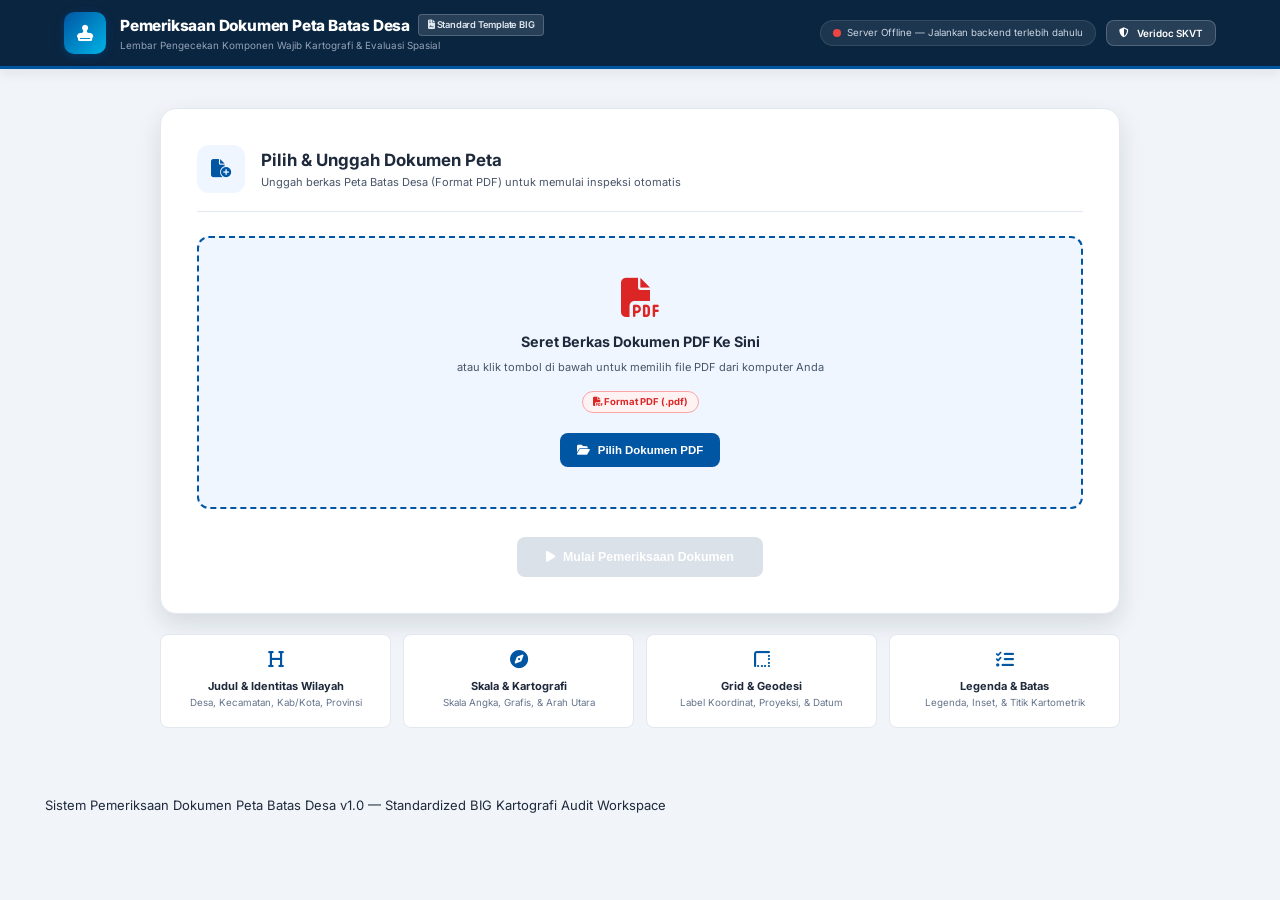
==== commit 12d4d6fa: "UI Peta" ====
--- a/peta_batas_desa/index.html
+++ b/peta_batas_desa/index.html
@@ -63,31 +63,26 @@
           <div class="sheet-icon"><i class="fa-solid fa-file-circle-plus"></i></div>
           <div>
             <h2>Pilih &amp; Unggah Dokumen Peta</h2>
-            <p>Unggah berkas Peta Batas Desa (PDF, JPG, PNG, TIFF) untuk memulai inspeksi otomatis</p>
+            <p>Unggah berkas Peta Batas Desa (Format PDF) untuk memulai inspeksi otomatis</p>
           </div>
         </div>
 
         <!-- Dropzone -->
         <div class="dropzone" id="drop-zone">
           <div class="drop-illustration">
-            <i class="fa-solid fa-file-pdf pdf-ic"></i>
-            <i class="fa-solid fa-file-image img-ic"></i>
-          </div>
-          <h3>Seret Berkas Dokumen Peta Ke Sini</h3>
-          <p>atau klik tombol di bawah untuk memilih file dari komputer Anda</p>
+            <i class="fa-solid fa-file-pdf pdf-ic" style="font-size:3rem; color:#DC2626;"></i>
+          </div>
+          <h3>Seret Berkas Dokumen PDF Ke Sini</h3>
+          <p>atau klik tombol di bawah untuk memilih file PDF dari komputer Anda</p>
 
           <div class="allowed-formats-pills">
-            <span class="pill">PDF</span>
-            <span class="pill">JPG</span>
-            <span class="pill">JPEG</span>
-            <span class="pill">PNG</span>
-            <span class="pill">TIFF</span>
+            <span class="pill" style="background:#FEF2F2; color:#DC2626; border-color:#FCA5A5;"><i class="fa-solid fa-file-pdf"></i> Format PDF (.pdf)</span>
           </div>
 
           <button type="button" class="btn btn-primary" id="btn-browse">
-            <i class="fa-solid fa-folder-open"></i> Pilih Dokumen
-          </button>
-          <input type="file" id="file-input" accept=".pdf,.jpg,.jpeg,.png,.tiff,.tif" hidden>
+            <i class="fa-solid fa-folder-open"></i> Pilih Dokumen PDF
+          </button>
+          <input type="file" id="file-input" accept=".pdf" hidden>
         </div>
 
         <!-- Selected file display -->
@@ -176,25 +171,29 @@
                 <i class="fa-solid fa-eye"></i> Prinjau Dokumen Peta
               </div>
               <div class="viewer-controls">
-                <button type="button" class="ctrl-btn" id="btn-zoom-in" title="Perbesar"><i class="fa-solid fa-magnifying-glass-plus"></i></button>
-                <button type="button" class="ctrl-btn" id="btn-zoom-out" title="Perkecil"><i class="fa-solid fa-magnifying-glass-minus"></i></button>
-                <button type="button" class="ctrl-btn" id="btn-zoom-reset" title="Reset Zoom"><i class="fa-solid fa-rotate-left"></i></button>
+                <span class="zoom-badge" id="zoom-level-badge">100%</span>
+                <button type="button" class="ctrl-btn" id="btn-zoom-in" title="Perbesar (+)"><i class="fa-solid fa-magnifying-glass-plus"></i></button>
+                <button type="button" class="ctrl-btn" id="btn-zoom-out" title="Perkecil (-)"><i class="fa-solid fa-magnifying-glass-minus"></i></button>
+                <button type="button" class="ctrl-btn" id="btn-zoom-fit" title="Sesuaikan Lebar (Fit)"><i class="fa-solid fa-expand"></i></button>
+                <button type="button" class="ctrl-btn" id="btn-zoom-reset" title="Reset Zoom (100%)"><i class="fa-solid fa-rotate-left"></i></button>
                 <button type="button" class="ctrl-btn" id="btn-open-newtab" title="Buka File di Tab Baru"><i class="fa-solid fa-arrow-up-right-from-square"></i></button>
               </div>
             </div>
 
-            <div class="viewer-body" id="viewer-container">
+            <div class="viewer-body" id="viewer-container" title="Gunakan Scroll Mouse atau Klik-Geser untuk Menggeser Peta">
               <!-- Render PDF Iframe or Image Previewer -->
               <div class="viewer-placeholder" id="viewer-placeholder">
                 <i class="fa-solid fa-file-pdf"></i>
                 <p>Memuat Prinjau Dokumen...</p>
               </div>
               <iframe id="doc-preview-iframe" class="preview-frame hidden"></iframe>
-              <img id="doc-preview-img" class="preview-image hidden" alt="Prinjau Peta">
+              <div class="image-wrapper" id="image-wrapper">
+                <img id="doc-preview-img" class="preview-image hidden" alt="Prinjau Peta">
+              </div>
             </div>
 
             <div class="viewer-footer">
-              <span><i class="fa-solid fa-circle-info"></i> Gunakan tombol kontrol untuk perbesar/perkecil tampilan peta</span>
+              <span><i class="fa-solid fa-mouse-pointer"></i> Scroll mouse untuk zoom. Klik &amp; tahan geser untuk menggeser peta. Double-click untuk toggle 200%.</span>
             </div>
           </div>
         </div>
--- a/peta_batas_desa/style.css
+++ b/peta_batas_desa/style.css
@@ -1,6 +1,6 @@
 /* ================================================================
-   PEMERIKSAAN DOKUMEN PETA BATAS DESA — Document Inspection Theme
-   Template BIG | Versi 1.0
+   PEMERIKSAAN DOKUMEN PETA BATAS DESA — Dynamic Inspection Theme
+   Template BIG | Versi 1.0 (Dynamic Zoom & Fluid Layout)
    ================================================================ */
 
 @import url('https://fonts.googleapis.com/css2?family=Inter:wght@300;400;500;600;700;800;900&family=JetBrains+Mono:wght@400;500;600&display=swap');
@@ -55,7 +55,7 @@
 
 /* ── Reset ── */
 *, *::before, *::after { box-sizing: border-box; margin: 0; padding: 0; }
-html { font-size: 14px; scroll-behavior: smooth; }
+html { font-size: clamp(13px, 0.9vw, 15px); scroll-behavior: smooth; }
 body {
   font-family: 'Inter', -apple-system, sans-serif;
   background-color: var(--bg-app);
@@ -68,9 +68,9 @@
 /* ── Layout Containers ── */
 .container-fluid {
   width: 100%;
-  max-width: 1720px;
+  max-width: 1800px;
   margin: 0 auto;
-  padding: 0 24px;
+  padding: 0 clamp(20px, 3.5vw, 48px);
 }
 
 /* ================================================================
@@ -84,38 +84,47 @@
   position: sticky;
   top: 0;
   z-index: 100;
+  padding: 0 clamp(16px, 2.5vw, 40px);
 }
 .header-inner {
   display: flex;
   align-items: center;
   justify-content: space-between;
-  padding: 12px 0;
+  padding: 12px clamp(8px, 1.5vw, 24px);
+  flex-wrap: wrap;
+  gap: 16px;
+  width: 100%;
+  max-width: 1800px;
+  margin: 0 auto;
 }
 .brand {
   display: flex;
   align-items: center;
   gap: 14px;
+  margin-left: clamp(4px, 1vw, 16px);
 }
 .brand-badge-seal {
-  width: 44px;
-  height: 44px;
+  width: 42px;
+  height: 42px;
   background: linear-gradient(135deg, #0056A3, #00B4E6);
   border-radius: 10px;
   display: flex;
   align-items: center;
   justify-content: center;
-  font-size: 1.3rem;
+  font-size: 1.25rem;
   color: #FFFFFF;
   box-shadow: 0 2px 8px rgba(0, 86, 163, 0.4);
+  flex-shrink: 0;
 }
 .brand-text h1 {
-  font-size: 1.15rem;
+  font-size: clamp(1rem, 1.2vw, 1.25rem);
   font-weight: 800;
   color: #FFFFFF;
   letter-spacing: -0.2px;
   display: flex;
   align-items: center;
-  gap: 10px;
+  gap: 8px;
+  flex-wrap: wrap;
 }
 .header-tag {
   background: rgba(255, 255, 255, 0.12);
@@ -135,7 +144,9 @@
 .header-right {
   display: flex;
   align-items: center;
-  gap: 12px;
+  gap: 10px;
+  flex-wrap: wrap;
+  margin-right: clamp(4px, 1vw, 16px);
 }
 .api-status-pill {
   display: flex;
@@ -153,6 +164,7 @@
   height: 8px;
   border-radius: 50%;
   background: var(--amber);
+  flex-shrink: 0;
 }
 
 /* Button Styles */
@@ -161,16 +173,17 @@
   align-items: center;
   justify-content: center;
   gap: 8px;
-  padding: 9px 18px;
-  font-size: 0.85rem;
+  padding: clamp(7px, 0.8vw, 10px) clamp(14px, 1.2vw, 20px);
+  font-size: clamp(0.8rem, 0.9vw, 0.88rem);
   font-weight: 600;
   border-radius: var(--r-md);
   border: 1px solid transparent;
   cursor: pointer;
   transition: all 0.18s ease;
   text-decoration: none;
-}
-.btn-sm { padding: 6px 14px; font-size: 0.78rem; }
+  white-space: nowrap;
+}
+.btn-sm { padding: 5px 12px; font-size: 0.76rem; }
 .btn-lg { padding: 12px 28px; font-size: 0.95rem; }
 
 .btn-primary { background: var(--primary); color: #FFFFFF; }
@@ -180,7 +193,7 @@
 .btn-success:hover { background: #047857; }
 .btn-success:disabled { background: #CBD5E1; cursor: not-allowed; opacity: 0.7; }
 
-.btn-outline { background: transparent; border-color: var(--border-medium); color: var(--text-main); }
+.btn-outline { border-color: var(--border-medium); color: var(--text-main); background: #FFFFFF; }
 .btn-outline:hover { background: var(--bg-subtle); border-color: var(--primary); color: var(--primary); }
 
 .btn-secondary-header { background: rgba(255, 255, 255, 0.12); color: #FFFFFF; border-color: rgba(255, 255, 255, 0.2); }
@@ -190,7 +203,7 @@
    MAIN WORKSPACE LAYOUT
    ================================================================ */
 .main-workspace {
-  padding: 24px 0 48px;
+  padding: clamp(14px, 1.5vw, 24px) 0 48px;
 }
 
 /* ── UPLOAD PANEL (INITIAL STATE) ── */
@@ -202,36 +215,37 @@
   background: var(--bg-surface);
   border: 1px solid var(--border-light);
   border-radius: var(--r-xl);
-  padding: 36px;
+  padding: clamp(20px, 3vw, 36px);
   box-shadow: var(--shadow-lg);
 }
 .sheet-header {
   display: flex;
   align-items: center;
   gap: 16px;
-  padding-bottom: 20px;
+  padding-bottom: 18px;
   border-bottom: 1px solid var(--border-light);
   margin-bottom: 24px;
 }
 .sheet-icon {
-  width: 52px;
-  height: 52px;
+  width: 48px;
+  height: 48px;
   background: var(--primary-light);
   color: var(--primary);
   border-radius: var(--r-lg);
   display: flex;
   align-items: center;
   justify-content: center;
-  font-size: 1.5rem;
-}
-.sheet-header h2 { font-size: 1.3rem; font-weight: 700; color: var(--text-main); }
+  font-size: 1.4rem;
+  flex-shrink: 0;
+}
+.sheet-header h2 { font-size: clamp(1.1rem, 1.4vw, 1.3rem); font-weight: 700; color: var(--text-main); }
 .sheet-header p { font-size: 0.85rem; color: var(--text-sub); }
 
 .dropzone {
   border: 2px dashed var(--primary);
   background: var(--primary-light);
   border-radius: var(--r-lg);
-  padding: 40px 24px;
+  padding: clamp(24px, 4vw, 40px) 20px;
   text-align: center;
   cursor: pointer;
   transition: all 0.2s ease;
@@ -257,6 +271,7 @@
   justify-content: center;
   gap: 8px;
   margin-bottom: 20px;
+  flex-wrap: wrap;
 }
 .pill {
   background: #FFFFFF;
@@ -278,9 +293,9 @@
   padding: 14px 18px;
   margin-top: 20px;
 }
-.file-info-icon { font-size: 1.4rem; color: var(--green); }
-.file-info-details { flex: 1; }
-.file-title { font-weight: 700; color: var(--green-text); font-size: 0.92rem; }
+.file-info-icon { font-size: 1.4rem; color: var(--green); flex-shrink: 0; }
+.file-info-details { flex: 1; min-width: 0; }
+.file-title { font-weight: 700; color: var(--green-text); font-size: 0.92rem; overflow: hidden; text-overflow: ellipsis; white-space: nowrap; }
 .file-sub { font-size: 0.78rem; color: var(--text-muted); }
 .btn-clear {
   background: transparent;
@@ -290,6 +305,7 @@
   cursor: pointer;
   padding: 6px 12px;
   border-radius: 4px;
+  flex-shrink: 0;
 }
 .btn-clear:hover { background: #FEE2E2; }
 
@@ -312,8 +328,8 @@
 
 .parameters-preview-grid {
   display: grid;
-  grid-template-columns: repeat(4, 1fr);
-  gap: 14px;
+  grid-template-columns: repeat(auto-fit, minmax(180px, 1fr));
+  gap: 12px;
   margin-top: 20px;
 }
 .param-card {
@@ -337,33 +353,37 @@
   background: var(--bg-surface);
   border: 1px solid var(--border-light);
   border-radius: var(--r-md);
-  padding: 12px 20px;
-  margin-bottom: 20px;
+  padding: 10px 18px;
+  margin-bottom: 16px;
   box-shadow: var(--shadow-sm);
+  flex-wrap: wrap;
+  gap: 10px;
 }
 .doc-meta-info {
   display: flex;
   align-items: center;
   gap: 8px;
-  font-size: 0.85rem;
+  font-size: clamp(0.78rem, 0.85vw, 0.85rem);
+  flex-wrap: wrap;
 }
 .meta-label { color: var(--text-muted); font-weight: 500; }
 .meta-value { color: var(--text-main); font-weight: 700; font-family: 'JetBrains Mono', monospace; }
 .meta-divider { color: var(--border-medium); margin: 0 4px; }
-.topbar-actions { display: flex; gap: 10px; }
-
-/* ── Split Grid ── */
+.topbar-actions { display: flex; gap: 8px; flex-wrap: wrap; }
+
+/* ── Split Grid (Dynamic Widths) ── */
 .inspection-split-view {
   display: grid;
-  grid-template-columns: 46% 54%;
-  gap: 24px;
+  grid-template-columns: minmax(360px, 44%) minmax(420px, 56%);
+  gap: clamp(14px, 1.5vw, 24px);
   align-items: start;
 }
 
 /* ── LEFT PANEL: DOCUMENT VIEWER ── */
 .panel-left-viewer {
   position: sticky;
-  top: 76px;
+  top: 72px;
+  z-index: 20;
 }
 .viewer-card {
   background: var(--bg-surface);
@@ -373,24 +393,26 @@
   overflow: hidden;
   display: flex;
   flex-direction: column;
-  height: calc(100vh - 120px);
-  min-height: 600px;
+  height: clamp(480px, calc(100vh - 100px), 880px);
 }
 .viewer-header {
   background: var(--bg-subtle);
   border-bottom: 1px solid var(--border-light);
-  padding: 12px 18px;
+  padding: 10px 14px;
   display: flex;
   align-items: center;
   justify-content: space-between;
+  flex-wrap: wrap;
+  gap: 8px;
 }
 .viewer-title {
   font-weight: 700;
-  font-size: 0.9rem;
+  font-size: 0.85rem;
   color: var(--text-main);
   display: flex;
   align-items: center;
-  gap: 8px;
+  gap: 6px;
+  white-space: nowrap;
 }
 .viewer-title i { color: var(--primary); }
 
@@ -398,37 +420,56 @@
   display: flex;
   align-items: center;
   gap: 4px;
+  flex-wrap: wrap;
+}
+.zoom-badge {
+  font-family: 'JetBrains Mono', monospace;
+  font-size: 0.73rem;
+  font-weight: 700;
+  color: var(--primary);
+  background: var(--primary-light);
+  border: 1px solid rgba(0, 86, 163, 0.2);
+  padding: 3px 8px;
+  border-radius: 12px;
+  margin-right: 4px;
 }
 .ctrl-btn {
   background: var(--bg-surface);
   border: 1px solid var(--border-light);
   color: var(--text-sub);
-  width: 32px;
-  height: 32px;
+  width: 30px;
+  height: 30px;
   border-radius: var(--r-sm);
   display: flex;
   align-items: center;
   justify-content: center;
   cursor: pointer;
   transition: all 0.15s ease;
+  font-size: 0.8rem;
 }
 .ctrl-btn:hover { background: var(--primary-light); color: var(--primary); border-color: var(--primary); }
 
 .viewer-body {
   flex: 1;
-  background: #475569;
+  background: #334155;
   position: relative;
   overflow: auto;
   display: flex;
   align-items: center;
   justify-content: center;
   padding: 12px;
-}
+  cursor: grab;
+  user-select: none;
+}
+.viewer-body:active {
+  cursor: grabbing;
+}
+
 .viewer-placeholder {
   text-align: center;
   color: #94A3B8;
 }
-.viewer-placeholder i { font-size: 3rem; margin-bottom: 10px; }
+.viewer-placeholder i { font-size: 2.8rem; margin-bottom: 8px; }
 
 .preview-frame {
   width: 100%;
@@ -436,27 +477,43 @@
   border: none;
   background: #FFFFFF;
 }
+
+.image-wrapper {
+  display: flex;
+  align-items: center;
+  justify-content: center;
+  min-width: 100%;
+  min-height: 100%;
+  transition: transform 0.15s ease-out;
+  transform-origin: center center;
+}
+
 .preview-image {
   max-width: 100%;
   max-height: 100%;
   object-fit: contain;
-  box-shadow: 0 4px 20px rgba(0,0,0,0.3);
-  transition: transform 0.2s ease;
+  box-shadow: 0 6px 24px rgba(0,0,0,0.35);
+  border-radius: 4px;
+  pointer-events: auto;
 }
 
 .viewer-footer {
   background: var(--bg-subtle);
   border-top: 1px solid var(--border-light);
-  padding: 8px 16px;
-  font-size: 0.75rem;
+  padding: 6px 14px;
+  font-size: 0.73rem;
   color: var(--text-muted);
+  white-space: nowrap;
+  overflow: hidden;
+  text-overflow: ellipsis;
 }
 
 /* ── RIGHT PANEL: INSPECTION SHEET ── */
 .panel-right-audit {
   display: flex;
   flex-direction: column;
-  gap: 18px;
+  gap: 16px;
+  min-width: 0;
 }
 
 /* Verification Stamp Card */
@@ -464,23 +521,23 @@
   background: var(--bg-surface);
   border: 2px solid var(--border-light);
   border-radius: var(--r-lg);
-  padding: 20px 24px;
-  display: flex;
-  align-items: center;
-  gap: 20px;
+  padding: 16px 20px;
+  display: flex;
+  align-items: center;
+  gap: 16px;
   box-shadow: var(--shadow-md);
   position: relative;
 }
 .stamp-badge-wrap {
-  width: 68px;
-  height: 68px;
+  width: 60px;
+  height: 60px;
   border-radius: 50%;
   display: flex;
   align-items: center;
   justify-content: center;
   flex-shrink: 0;
 }
-.stamp-icon { font-size: 1.8rem; }
+.stamp-icon { font-size: 1.6rem; }
 
 /* Status Variants */
 .verification-stamp-card.stamp-layak {
@@ -513,26 +570,26 @@
   color: var(--red);
 }
 
-.stamp-details { flex: 1; }
-.stamp-subtitle { font-size: 0.76rem; text-transform: uppercase; letter-spacing: 0.6px; font-weight: 700; color: var(--text-muted); }
-.stamp-status { font-size: 1.4rem; font-weight: 900; letter-spacing: -0.3px; margin: 2px 0 4px; }
-.stamp-notes { font-size: 0.82rem; color: var(--text-sub); }
+.stamp-details { flex: 1; min-width: 0; }
+.stamp-subtitle { font-size: 0.74rem; text-transform: uppercase; letter-spacing: 0.5px; font-weight: 700; color: var(--text-muted); }
+.stamp-status { font-size: clamp(1.1rem, 1.4vw, 1.35rem); font-weight: 900; letter-spacing: -0.3px; margin: 2px 0; }
+.stamp-notes { font-size: 0.8rem; color: var(--text-sub); }
 
 /* Inspection Metrics Grid */
 .inspection-metrics-grid {
   display: grid;
-  grid-template-columns: repeat(4, 1fr);
-  gap: 12px;
+  grid-template-columns: repeat(auto-fit, minmax(100px, 1fr));
+  gap: 10px;
 }
 .metric-box {
   background: var(--bg-surface);
   border: 1px solid var(--border-light);
   border-radius: var(--r-md);
-  padding: 14px 16px;
+  padding: 12px 14px;
   box-shadow: var(--shadow-sm);
 }
-.box-val { font-size: 1.4rem; font-weight: 800; line-height: 1.1; font-family: 'JetBrains Mono', monospace; }
-.box-lbl { font-size: 0.74rem; font-weight: 600; color: var(--text-muted); margin-top: 4px; }
+.box-val { font-size: clamp(1.1rem, 1.3vw, 1.35rem); font-weight: 800; line-height: 1.1; font-family: 'JetBrains Mono', monospace; }
+.box-lbl { font-size: 0.72rem; font-weight: 600; color: var(--text-muted); margin-top: 3px; }
 
 .box-blue .box-val { color: var(--primary); }
 .box-green .box-val { color: var(--green); }
@@ -545,21 +602,23 @@
   gap: 8px;
   border-bottom: 2px solid var(--border-light);
   padding-bottom: 2px;
+  flex-wrap: wrap;
 }
 .tab-btn {
   background: transparent;
   border: none;
-  font-size: 0.85rem;
+  font-size: 0.83rem;
   font-weight: 700;
   color: var(--text-muted);
-  padding: 10px 16px;
+  padding: 8px 14px;
   cursor: pointer;
   border-bottom: 3px solid transparent;
   margin-bottom: -3px;
   transition: all 0.18s ease;
   display: flex;
   align-items: center;
-  gap: 8px;
+  gap: 6px;
+  white-space: nowrap;
 }
 .tab-btn:hover { color: var(--primary); }
 .tab-btn.active { color: var(--primary); border-bottom-color: var(--primary); }
@@ -576,49 +635,58 @@
   overflow: hidden;
 }
 .table-toolbar {
-  padding: 12px 18px;
+  padding: 10px 16px;
   background: var(--bg-subtle);
   border-bottom: 1px solid var(--border-light);
   display: flex;
   align-items: center;
   justify-content: space-between;
-}
-.filter-group { display: flex; align-items: center; gap: 8px; flex-wrap: wrap; }
-.filter-lbl { font-size: 0.78rem; font-weight: 700; color: var(--text-muted); }
+  flex-wrap: wrap;
+  gap: 8px;
+}
+.filter-group { display: flex; align-items: center; gap: 6px; flex-wrap: wrap; }
+.filter-lbl { font-size: 0.76rem; font-weight: 700; color: var(--text-muted); }
 .filter-btn {
   background: var(--bg-surface);
   border: 1px solid var(--border-medium);
-  font-size: 0.76rem;
+  font-size: 0.74rem;
   font-weight: 600;
   color: var(--text-sub);
-  padding: 4px 12px;
-  border-radius: 16px;
+  padding: 3px 10px;
+  border-radius: 14px;
   cursor: pointer;
   transition: all 0.15s ease;
 }
 .filter-btn:hover { border-color: var(--primary); color: var(--primary); }
 .filter-btn.active { background: var(--primary); border-color: var(--primary); color: #FFFFFF; }
 
-.table-responsive { overflow-x: auto; }
+.table-responsive {
+  overflow-x: auto;
+  max-height: calc(100vh - 280px);
+  min-height: 380px;
+}
 .inspection-table {
   width: 100%;
   border-collapse: collapse;
-  font-size: 0.82rem;
-}
-.inspection-table th {
+  font-size: clamp(0.78rem, 0.85vw, 0.83rem);
+}
+.inspection-table thead th {
+  position: sticky;
+  top: 0;
+  z-index: 10;
   background: #F1F5F9;
   color: var(--text-sub);
-  font-size: 0.75rem;
+  font-size: 0.74rem;
   font-weight: 700;
   text-transform: uppercase;
-  letter-spacing: 0.5px;
-  padding: 10px 14px;
+  letter-spacing: 0.4px;
+  padding: 10px 12px;
   border-bottom: 1px solid var(--border-medium);
   text-align: left;
   white-space: nowrap;
 }
 .inspection-table td {
-  padding: 10px 14px;
+  padding: 9px 12px;
   border-bottom: 1px solid var(--border-light);
   vertical-align: middle;
   color: var(--text-main);
@@ -626,22 +694,22 @@
 .inspection-table tbody tr:hover { background: #F8FAFC; }
 .inspection-table tbody tr.hidden-row { display: none; }
 
-.th-no { width: 44px; text-align: center; }
-.th-comp { width: 220px; }
-.th-status { width: 150px; }
-.th-conf { width: 90px; text-align: center; }
-.th-method { width: 140px; }
-.th-value { min-width: 180px; }
-.th-action { width: 70px; text-align: center; }
+.th-no { width: 40px; text-align: center; }
+.th-comp { width: 200px; }
+.th-status { width: 140px; }
+.th-conf { width: 85px; text-align: center; }
+.th-method { width: 130px; }
+.th-value { min-width: 180px; max-width: 260px; word-break: break-word; overflow-wrap: anywhere; }
+.th-action { width: 60px; text-align: center; }
 
 /* Status Badges */
 .badge-status {
   display: inline-flex;
   align-items: center;
   gap: 5px;
-  padding: 3px 9px;
+  padding: 3px 8px;
   border-radius: 12px;
-  font-size: 0.74rem;
+  font-size: 0.73rem;
   font-weight: 700;
   white-space: nowrap;
 }
@@ -651,33 +719,35 @@
 
 .conf-badge {
   font-family: 'JetBrains Mono', monospace;
-  font-size: 0.78rem;
+  font-size: 0.76rem;
   font-weight: 700;
 }
 .method-chip {
-  font-size: 0.72rem;
+  font-size: 0.71rem;
   font-weight: 600;
   background: var(--bg-subtle);
   border: 1px solid var(--border-light);
   color: var(--text-sub);
-  padding: 2px 8px;
+  padding: 2px 7px;
   border-radius: 4px;
+  white-space: nowrap;
 }
 
 /* Detail Expansion */
 .detail-row { display: none; background: #F8FAFC; }
 .detail-row.visible { display: table-row; }
 .detail-box {
-  padding: 14px;
+  padding: 12px;
   border-left: 3px solid var(--primary);
   background: #FFFFFF;
-  margin: 6px 0;
+  margin: 4px 0;
   border-radius: var(--r-sm);
-  font-size: 0.8rem;
+  font-size: 0.78rem;
+  line-height: 1.5;
 }
 
 /* Titik Kartometrik Meta */
-.kartometrik-meta { font-size: 0.8rem; color: var(--text-sub); }
+.kartometrik-meta { font-size: 0.78rem; color: var(--text-sub); }
 .kartometrik-meta .divider { margin: 0 6px; color: var(--border-medium); }
 
 .empty-state {
@@ -705,31 +775,31 @@
 .modal-card {
   background: var(--bg-surface);
   border-radius: var(--r-xl);
-  padding: 36px;
-  max-width: 520px;
+  padding: 32px;
+  max-width: 500px;
   width: 100%;
   box-shadow: var(--shadow-lg);
   text-align: center;
 }
 .progress-orb {
-  width: 72px;
-  height: 72px;
+  width: 68px;
+  height: 68px;
   background: var(--primary-light);
   color: var(--primary);
   border-radius: 50%;
   display: flex;
   align-items: center;
   justify-content: center;
-  font-size: 1.8rem;
-  margin: 0 auto 16px;
+  font-size: 1.7rem;
+  margin: 0 auto 14px;
   animation: orbPulse 1.8s infinite;
 }
 @keyframes orbPulse {
   0%, 100% { transform: scale(1); box-shadow: 0 0 0 0 rgba(0, 86, 163, 0.2); }
   50% { transform: scale(1.05); box-shadow: 0 0 0 14px rgba(0, 86, 163, 0); }
 }
-.modal-card h3 { font-size: 1.15rem; font-weight: 700; color: var(--text-main); margin-bottom: 4px; }
-.progress-sub { font-size: 0.82rem; color: var(--text-muted); margin-bottom: 20px; }
+.modal-card h3 { font-size: 1.1rem; font-weight: 700; color: var(--text-main); margin-bottom: 4px; }
+.progress-sub { font-size: 0.82rem; color: var(--text-muted); margin-bottom: 18px; }
 
 .progress-bar-track {
   height: 8px;
@@ -744,20 +814,20 @@
   border-radius: 4px;
   transition: width 0.3s ease;
 }
-.progress-percent-label { font-size: 0.8rem; font-weight: 700; font-family: 'JetBrains Mono', monospace; color: var(--primary); margin-bottom: 20px; }
+.progress-percent-label { font-size: 0.8rem; font-weight: 700; font-family: 'JetBrains Mono', monospace; color: var(--primary); margin-bottom: 16px; }
 
 .steps-list {
   text-align: left;
   border-top: 1px solid var(--border-light);
-  padding-top: 14px;
+  padding-top: 12px;
 }
 .step-item {
   display: flex;
   align-items: center;
   gap: 10px;
-  font-size: 0.78rem;
+  font-size: 0.76rem;
   color: var(--text-muted);
-  padding: 5px 0;
+  padding: 4px 0;
 }
 .step-num {
   width: 20px;
@@ -778,15 +848,31 @@
 .step-item.done .step-num { background: var(--green); color: #FFFFFF; border-color: var(--green); }
 
 /* ================================================================
-   FOOTER
+   RESPONSIVE & ZOOM ADAPTABILITY MEDIA QUERIES
    ================================================================ */
-.app-footer {
-  border-top: 1px solid var(--border-light);
-  background: var(--bg-surface);
-  padding: 16px 0;
-  text-align: center;
-  font-size: 0.78rem;
-  color: var(--text-muted);
+@media (max-width: 1100px) {
+  .inspection-split-view {
+    grid-template-columns: 1fr;
+  }
+  .panel-left-viewer {
+    position: relative;
+    top: 0;
+  }
+  .viewer-card {
+    height: 480px;
+  }
+  .inspection-metrics-grid {
+    grid-template-columns: repeat(2, 1fr);
+  }
+}
+
+@media (max-width: 640px) {
+  .header-inner { flex-direction: column; align-items: flex-start; }
+  .header-right { width: 100%; justify-content: space-between; margin-top: 8px; }
+  .inspection-metrics-grid { grid-template-columns: repeat(2, 1fr); }
+  .verification-stamp-card { flex-direction: column; text-align: center; }
+  .viewer-controls { gap: 2px; }
+  .ctrl-btn { width: 28px; height: 28px; }
 }
 
 /* ================================================================
